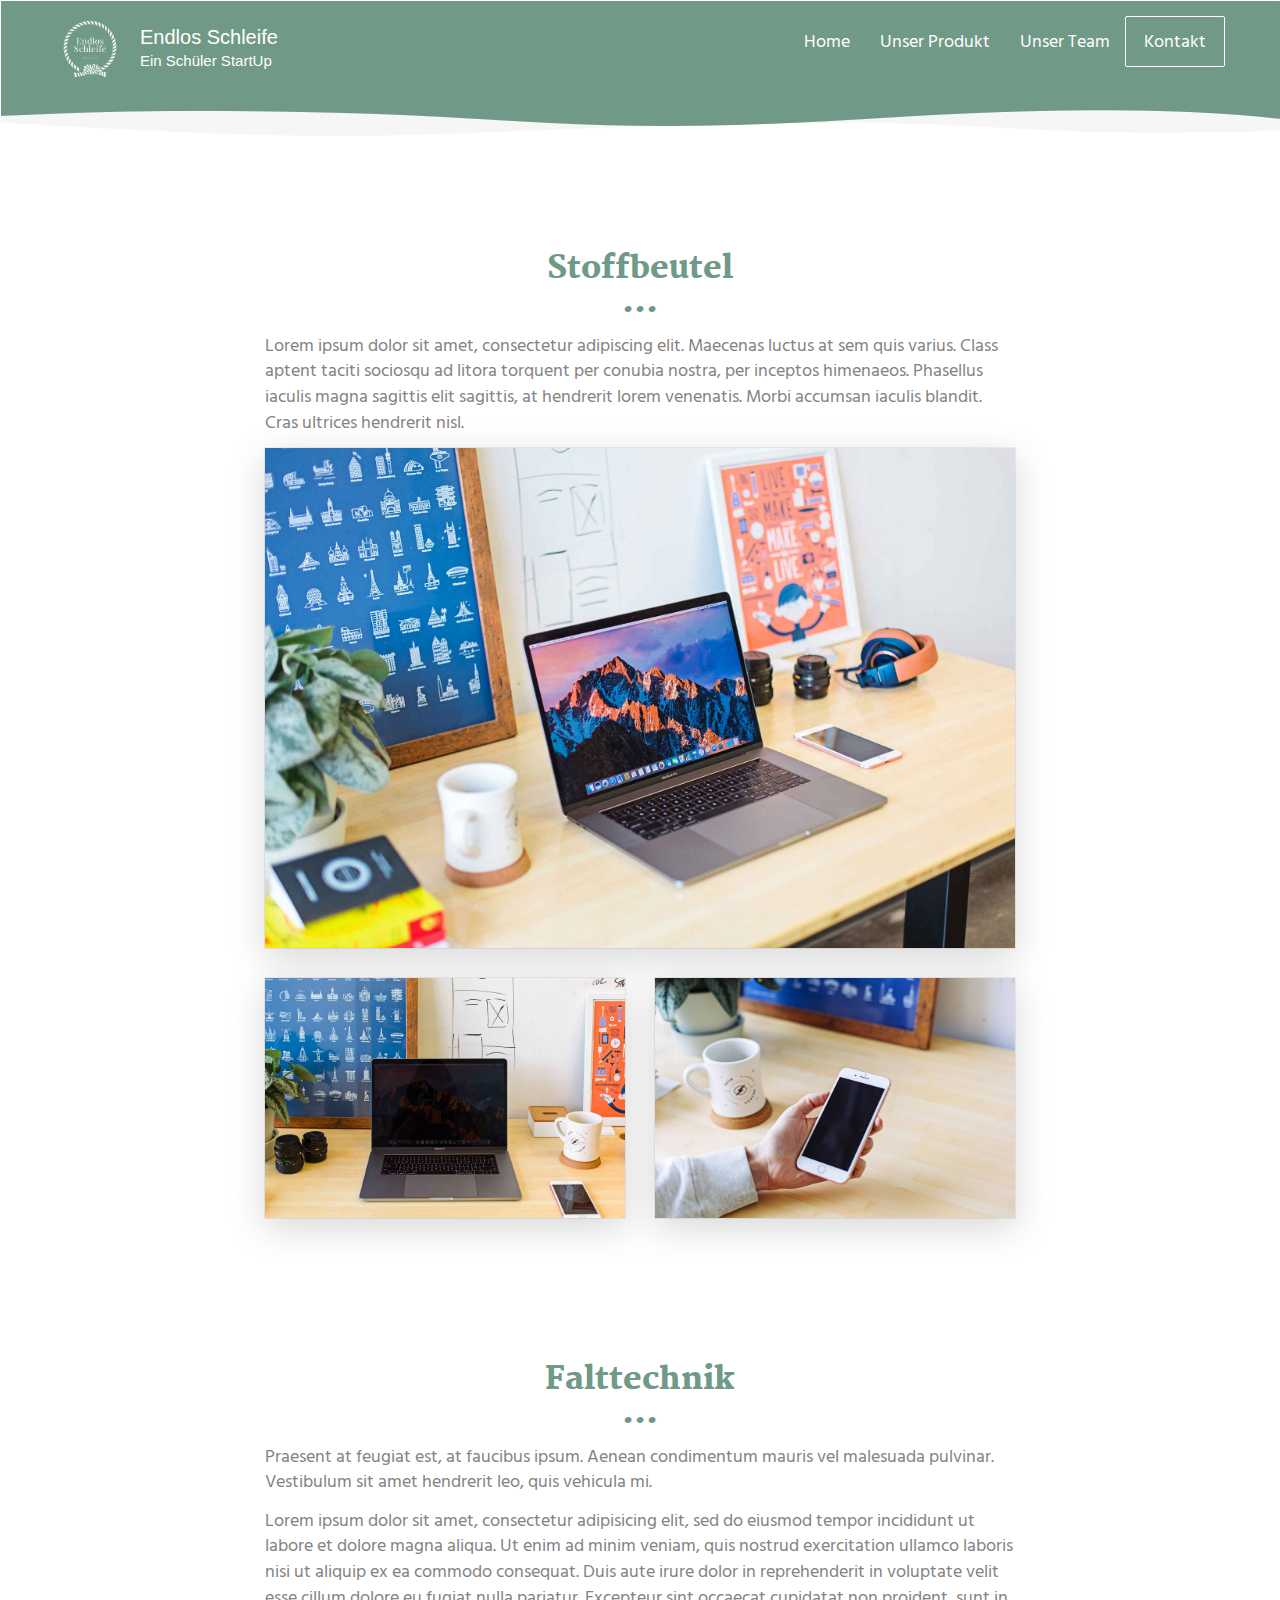
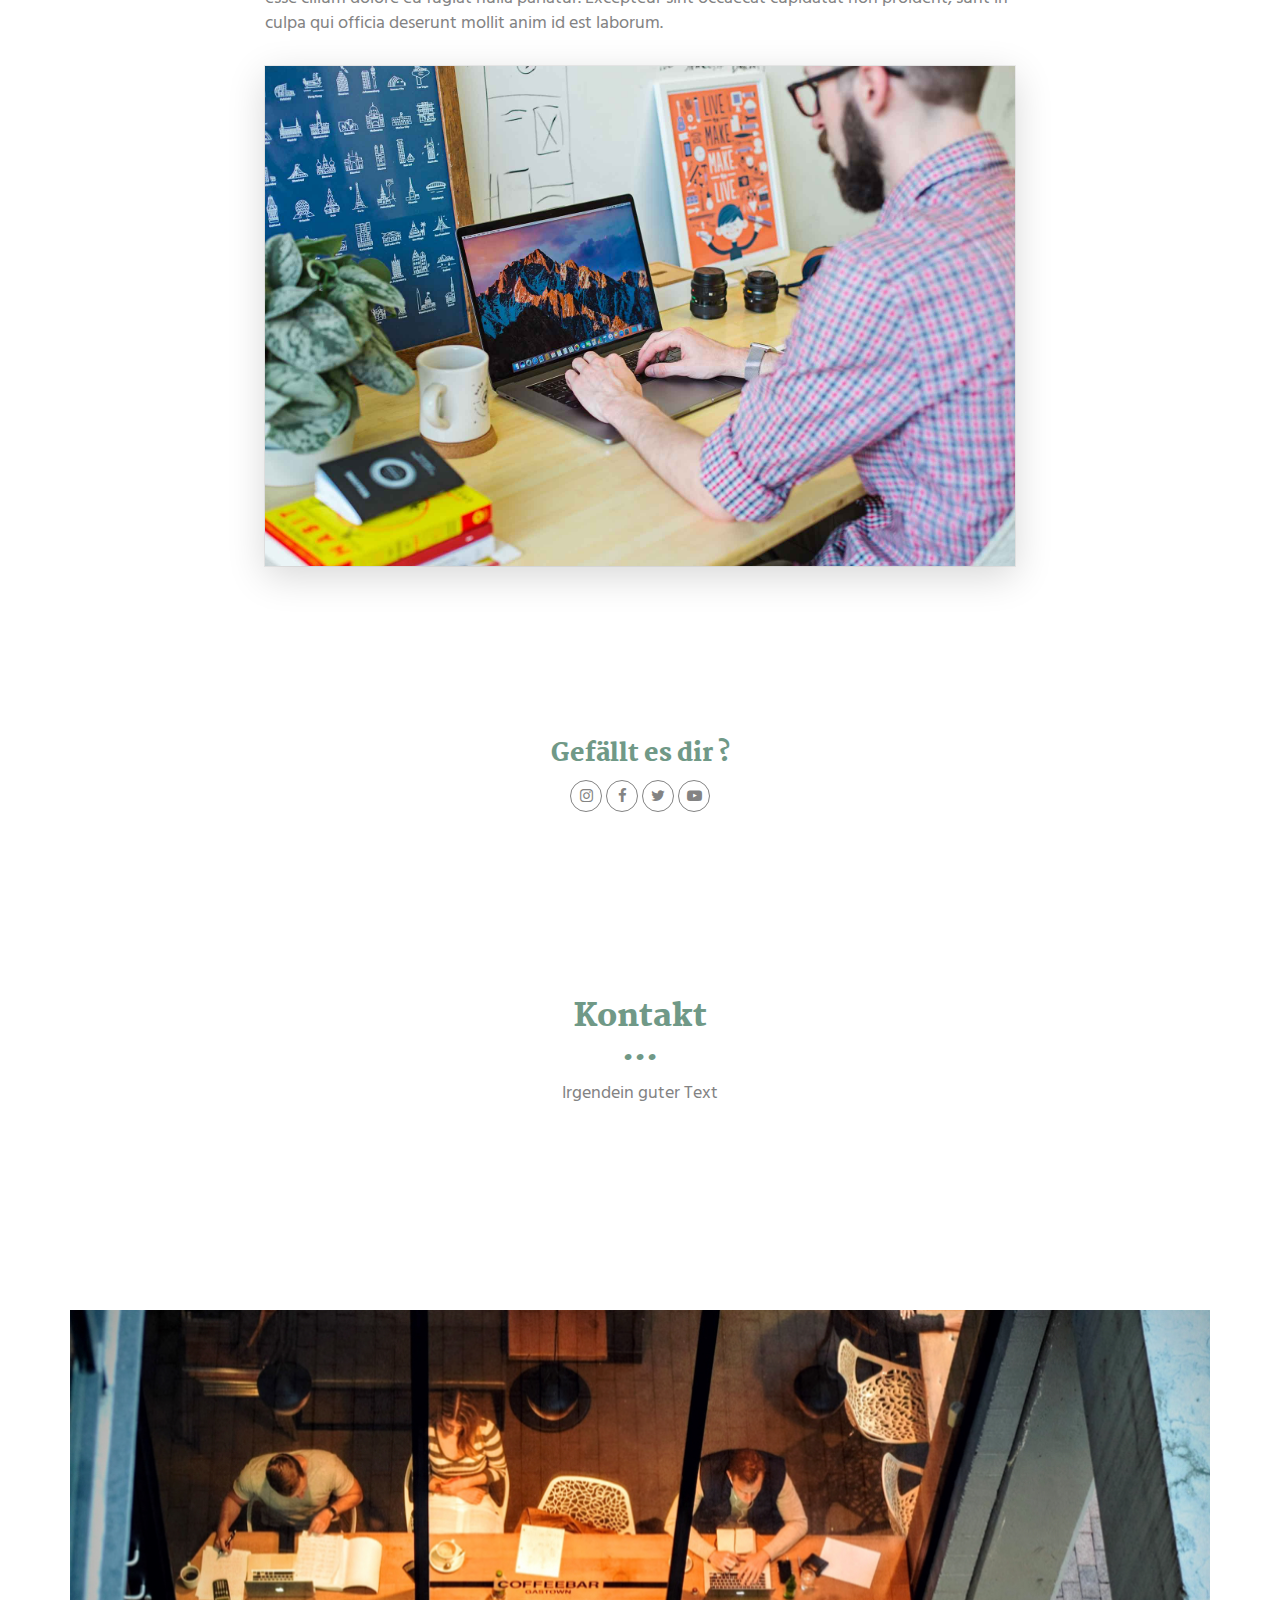
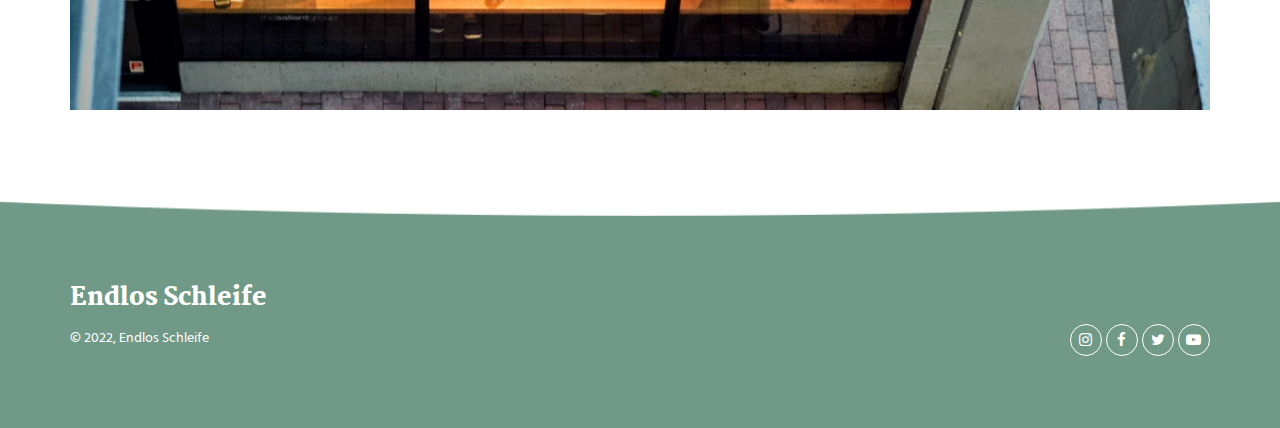
==== Produkt.html @ bb1b50ef "Add files via upload" ====
<!DOCTYPE html>
<html lang="de-DE">

<head>
  <meta charset="UTF-8">
  <meta content="IE=edge" http-equiv="X-UA-Compatible">
  <meta content="width=device-width,initial-scale=1" name="viewport">
  <meta content="description" name="description">
  <meta name="google" content="notranslate" />
  <meta content="Mashup templates have been developped by Orson.io team" name="author">

  <!-- Disable tap highlight on IE -->
  <meta name="msapplication-tap-highlight" content="no">
  
  
  <link rel="apple-touch-icon" sizes="180x180" href="./assets/apple-icon-180x180.png">
  <link href="./assets/favicon.ico" rel="icon">

  <title>Title page</title>
  <link href="./main.550dcf66.css" rel="stylesheet">
  <link href="style.css" rel="stylesheet">
</head>

<body> <!-- Add your content of header -->
  <header>
    <nav class="navbar navbar-default active">
      <div class="container">
        <div class="navbar-header">
          <button type="button" class="navbar-toggle collapsed" data-toggle="collapse" data-target="#navbar-collapse" aria-expanded="false">
            <span class="sr-only">Toggle navigation</span>
            <span class="icon-bar"></span>
            <span class="icon-bar"></span>
            <span class="icon-bar"></span>
          </button>
          <a href="index.html">
            <img src="assets/images/Endlos.png" class="navbar-brand  col-12" alt="Endlos Schleife Logo">
            <h1 class="linkbk">Endlos Schleife </h1>
              <h2 class="smaller">Ein Schüler StartUp</h2>
            
          </a>
        </div>
  
        <div class="collapse navbar-collapse" id="navbar-collapse">
          <ul class="nav navbar-nav navbar-right">
            <li class="underline"><a href="./index.html" title="">Home</a></li>
            <li class="underline more"><a href="./Produkt.html" title="">Unser Produkt</a></li>
            <li class="underline diff"><a href="./index.html" title="">Unser Team</a></li>
            <li>
              <p>
                <a href="#section2" class="btn btn-default navbar-btn" title="">Kontakt</a>
              </p>
            </li>
          </ul>
        </div> 
      </div>
    </nav>
  </header>

<div class="section-container">
    <div class="container">
      <div class="row">
        <div class="col-xs-12 col-md-8 col-md-offset-2">
          <h2 class="text-center">Stoffbeutel</h2>
          <p>Lorem ipsum dolor sit amet, consectetur adipiscing elit. Maecenas luctus at sem quis varius. 
          Class aptent taciti sociosqu ad litora torquent per conubia nostra, per inceptos himenaeos. Phasellus iaculis magna sagittis elit sagittis, at hendrerit lorem venenatis. Morbi accumsan iaculis blandit. Cras ultrices hendrerit nisl.</p>
          
          <div class="section-container-spacer">
            <img src="./assets/images/img-06.jpg" alt="" class="img-responsive reveal-content" data-action="zoom">
          </div>

          <div class="row">
            <div class="col-xs-6">
              <img src="./assets/images/img-04.jpg" alt="" class="img-responsive reveal-content" data-action="zoom">
            </div>
            <div class="col-xs-6">
              <img src="./assets/images/img-07.jpg" alt="" class="img-responsive reveal-content" data-action="zoom">
            </div>
          </div>
       </div>
      </div>
    </div>
  </div>

  <div class="section-container">
    <div class="container">
      <div class="row section-container-spacer">
        <div class="col-xs-12 col-md-8 col-md-offset-2">
          <h2 class="text-center">Falttechnik</h2>
          <div class="section-container-spacer">
            <p>Praesent at feugiat est, at faucibus ipsum. Aenean condimentum mauris vel malesuada pulvinar. Vestibulum sit amet hendrerit leo, quis vehicula mi.</p>
            <p>Lorem ipsum dolor sit amet, consectetur adipisicing elit, sed do eiusmod
            tempor incididunt ut labore et dolore magna aliqua. Ut enim ad minim veniam,
            quis nostrud exercitation ullamco laboris nisi ut aliquip ex ea commodo
            consequat. Duis aute irure dolor in reprehenderit in voluptate velit esse
            cillum dolore eu fugiat nulla pariatur. Excepteur sint occaecat cupidatat non
            proident, sunt in culpa qui officia deserunt mollit anim id est laborum.</p>
          </div>  
          <img src="./assets/images/img-05.jpg" alt="" class="img-responsive reveal-content" data-action="zoom">
        </div>  
      </div>
    </div>
  </div>

  <div class="section-container">
    <div class="container text-center">
      <div class="row section-container-spacer">
        <div class="col-xs-12 col-md-12">
          
          <h3>Gefällt es dir ?</h3>
          <p>
            <a href="https://www.instagram.com/endlosschleife_official/" class="social-round-icon fa-icon" target="_blank">
              <i class="fa fa-instagram"></i>
          </a>
            <a href="https://facebook.com/" class="social-round-icon fa-icon" title="" target="_blank">
              <i class="fa fa-facebook" aria-hidden="true"></i>
            </a>
            <a href="https://twitter.com/" class="social-round-icon fa-icon" title="" target="_blank">
              <i class="fa fa-twitter" aria-hidden="true"></i>
            </a>
            <a href="https://www.youtube.com/@endlosschleife_official" class="social-round-icon fa-icon" title="" target="_blank">
              <i class="fa fa-youtube-play" aria-hidden="true"></i>
            </a>
          </p>
        </div>  
      </div>
    
    </div>
  </div>

  <div  id="section2" class="section-container contact-container">
    <div class="container">
      <div class="row">
        <div class="col-xs-12 col-md-12">
          <div class="section-container-spacer">
            <h2 class="text-center">Kontakt</h2>
            <p class="text-center">Irgendein guter Text</p>
          </div>
          <div class="card-container">
            <div class="card card-shadow col-xs-10 col-xs-offset-1 col-md-8 col-md-offset-2 reveal">
              <form action="https://formsubmit.co/191a49b3241343eeffef9301d81e0cee" method="POST" class="reveal-content">
                <!-- Honeypot -->
                <input type="text" name="_honey" style="display: none;">
                <!-- Disable Captcha -->
                <input type="hidden" name="_captcha" value="false">
                <input type="hidden" name="_next" value="https://flippsa.github.io/Endlos-Schleife/erfolg">
                <div class="row">
                  <div class="col-md-7">
                    <div class="form-group">
                      <input type="email" class="form-control" name="email" id="email" placeholder="Email" required>
                    </div>
                    <div class="form-group">
                      <input type="text" class="form-control" name="Betreff" id="subject" placeholder="Betreff" required>
                    </div>
                    <div class="form-group">
                      <textarea class="form-control" name="Nachricht" rows="3" placeholder="Nachricht hier eingeben" required></textarea>
                    </div>
                    <button type="submit" class="btn btn-primary">Senden</button>
                  </div>
                  <div class="col-md-5">
                    <ul class="list-unstyled address-container">
                      <li>
                        <span class="fa-icon">
                          <i class="fa fa-phone" aria-hidden="true"></i>
                        </span>
                        + Telefonnummer
                      </li>
                      <li>
                        <span class="fa-icon">
                          <i class="fa fa fa-map-o" aria-hidden="true"></i>
                        </span>
                        Ritterstraße 12, 24768 Rendsburg
                      </li>
                    </ul>
                  </div>
                </div>
              </form>
            </div>
            <div class="card-image col-xs-12" style="background-image: url('/assets/images/img-01.jpg')">
            </div>
          </div>
        </div>  
      </div>
    </div>
  </div>

  <footer class="footer-container white-text-container">
    <div class="container">
      <div class="row">
  
       
        <div class="col-xs-12">
          <h3>Endlos Schleife</h3>
  
          <div class="row">
            <div class="col-xs-12 col-sm-7">
              <p><small> &copy 2022, Endlos Schleife </small>
              </p>
            </div>
            <div class="col-xs-12 col-sm-5">
              <p class="text-right">
                <a href="https://www.instagram.com/endlosschleife_official/" class="social-round-icon white-round-icon fa-icon" target="_blank">
                    <i class="fa fa-instagram"></i>
                </a>
                <a href="https://www.facebook.com/people/Endlosschleife-Hela/100087399893054/" class="social-round-icon white-round-icon fa-icon"  target="_blank" title="">
                  <i class="fa fa-facebook" aria-hidden="true"></i>
                </a>
                <a href="https://twitter.com/" class="social-round-icon white-round-icon fa-icon" target="_blank" title="">
                  <i class="fa fa-twitter" aria-hidden="true"></i>
                </a>
                <a href="https://www.youtube.com/@endlosschleife_official" class="social-round-icon white-round-icon fa-icon" target="_blank" title="">
                  <i class="fa fa-youtube-play" aria-hidden="true"></i>
                </a>
              </p>
            </div>
          </div>
          
          
        </div>
      </div>
    </div>
  </footer>
  
  <script>
    document.addEventListener("DOMContentLoaded", function (event) {
      navActivePage();
      scrollRevelation('.reveal');
    });
  </script>
  

  
  <script>
    (function (i, s, o, g, r, a, m) {
      i['GoogleAnalyticsObject'] = r; i[r] = i[r] || function () {
        (i[r].q = i[r].q || []).push(arguments)
      }, i[r].l = 1 * new Date(); a = s.createElement(o),
        m = s.getElementsByTagName(o)[0]; a.async = 1; a.src = g; m.parentNode.insertBefore(a, m)
    })(window, document, 'script', '//www.google-analytics.com/analytics.js', 'ga');
    ga('create', 'UA-XXXXX-X', 'auto');
    ga('send', 'pageview');
  </script>
  
  <script type="text/javascript" src="./main.0cf8b554.js"></script></body>
  
  </html>
---- main.550dcf66.css ----
@import url(https://fonts.googleapis.com/css?family=Hind+Siliguri:300,600|Martel:400,900);@import url(https://maxcdn.bootstrapcdn.com/font-awesome/4.7.0/css/font-awesome.min.css);/*!
 * Bootstrap v3.3.7 (http://getbootstrap.com)
 * Copyright 2011-2016 Twitter, Inc.
 * Licensed under MIT (https://github.com/twbs/bootstrap/blob/master/LICENSE)
 */
/*! normalize.css v3.0.3 | MIT License | github.com/necolas/normalize.css */html{font-family:sans-serif;-ms-text-size-adjust:100%;-webkit-text-size-adjust:100%}body{margin:0}article,aside,details,figcaption,figure,footer,header,hgroup,main,menu,nav,section,summary{display:block}audio,canvas,progress,video{display:inline-block;vertical-align:baseline}audio:not([controls]){display:none;height:0}[hidden],template{display:none}a{background-color:transparent}a:active,a:hover{outline:0}abbr[title]{border-bottom:1px dotted}b,strong{font-weight:700}dfn{font-style:italic}h1{font-size:2em;margin:.67em 0}mark{background:#ff0;color:#000}small{font-size:80%}sub,sup{font-size:75%;line-height:0;position:relative;vertical-align:baseline}sup{top:-.5em}sub{bottom:-.25em}img{border:0}svg:not(:root){overflow:hidden}figure{margin:1em 40px}hr{box-sizing:content-box;height:0}pre{overflow:auto}code,kbd,pre,samp{font-family:monospace,monospace;font-size:1em}button,input,optgroup,select,textarea{color:inherit;font:inherit;margin:0}button{overflow:visible}button,select{text-transform:none}button,html input[type=button],input[type=reset],input[type=submit]{-webkit-appearance:button;cursor:pointer}button[disabled],html input[disabled]{cursor:default}button::-moz-focus-inner,input::-moz-focus-inner{border:0;padding:0}input{line-height:normal}input[type=checkbox],input[type=radio]{box-sizing:border-box;padding:0}input[type=number]::-webkit-inner-spin-button,input[type=number]::-webkit-outer-spin-button{height:auto}input[type=search]{-webkit-appearance:textfield;box-sizing:content-box}input[type=search]::-webkit-search-cancel-button,input[type=search]::-webkit-search-decoration{-webkit-appearance:none}fieldset{border:1px solid silver;margin:0 2px;padding:.35em .625em .75em}textarea{overflow:auto}optgroup{font-weight:700}table{border-collapse:collapse;border-spacing:0}td,th{padding:0}

/*! Source: https://github.com/h5bp/html5-boilerplate/blob/master/src/css/main.css */@media print{*,:after,:before{background:transparent!important;color:#000!important;box-shadow:none!important;text-shadow:none!important}a,a:visited{text-decoration:underline}a[href]:after{content:" (" attr(href) ")"}abbr[title]:after{content:" (" attr(title) ")"}a[href^="#"]:after,a[href^="javascript:"]:after{content:""}blockquote,pre{border:1px solid #999;page-break-inside:avoid}thead{display:table-header-group}img,tr{page-break-inside:avoid}img{max-width:100%!important}h2,h3,p{orphans:3;widows:3}h2,h3{page-break-after:avoid}.navbar{display:none}.btn>.caret,.dropup>.btn>.caret{border-top-color:#000!important}.label{border:1px solid #000}.table{border-collapse:collapse!important}.table td,.table th{background-color:#fff!important}.table-bordered td,.table-bordered th{border:1px solid #ddd!important}}*,:after,:before{-webkit-box-sizing:border-box;-moz-box-sizing:border-box;box-sizing:border-box}html{font-size:10px;-webkit-tap-highlight-color:transparent}body{font-family:Hind Siliguri,Helvetica,Arial,sans-serif;font-size:18px;line-height:1.42857;color:#838383;background-color:#fff}button,input,select,textarea{font-family:inherit;font-size:inherit;line-height:inherit}a{color:#1763e9;text-decoration:none}a:focus,a:hover{color:#1045a4;text-decoration:underline}a:focus{outline:5px auto -webkit-focus-ring-color;outline-offset:-2px}figure{margin:0}img{vertical-align:middle}.img-responsive{display:block;max-width:100%;height:auto}.img-rounded{border-radius:4px}.img-thumbnail{padding:4px;line-height:1.42857;background-color:#fff;border:1px solid #ddd;border-radius:2px;-webkit-transition:all .2s ease-in-out;-o-transition:all .2s ease-in-out;transition:all .2s ease-in-out;display:inline-block;max-width:100%;height:auto}.img-circle{border-radius:50%}hr{margin-top:25px;margin-bottom:25px;border:0;border-top:1px solid #eee}.sr-only{position:absolute;width:1px;height:1px;margin:-1px;padding:0;overflow:hidden;clip:rect(0,0,0,0);border:0}.sr-only-focusable:active,.sr-only-focusable:focus{position:static;width:auto;height:auto;margin:0;overflow:visible;clip:auto}[role=button]{cursor:pointer}.h1,.h2,.h3,.h4,.h5,.h6,h1,h2,h3,h4,h5,h6{font-family:Martel,Times New Roman,Times,serif;font-weight:900;line-height:1.1;color:#1763e9}.h1 .small,.h1 small,.h2 .small,.h2 small,.h3 .small,.h3 small,.h4 .small,.h4 small,.h5 .small,.h5 small,.h6 .small,.h6 small,h1 .small,h1 small,h2 .small,h2 small,h3 .small,h3 small,h4 .small,h4 small,h5 .small,h5 small,h6 .small,h6 small{font-weight:400;line-height:1;color:#777}.h1,.h2,.h3,h1,h2,h3{margin-top:25px;margin-bottom:12.5px}.h1 .small,.h1 small,.h2 .small,.h2 small,.h3 .small,.h3 small,h1 .small,h1 small,h2 .small,h2 small,h3 .small,h3 small{font-size:65%}.h4,.h5,.h6,h4,h5,h6{margin-top:12.5px;margin-bottom:12.5px}.h4 .small,.h4 small,.h5 .small,.h5 small,.h6 .small,.h6 small,h4 .small,h4 small,h5 .small,h5 small,h6 .small,h6 small{font-size:75%}.h1,h1{font-size:59px}.h2,h2{font-size:31px}.h3,h3{font-size:24px}.h4,.h5,h4,h5{font-size:18px}.h6,h6{font-size:16px}p{margin:0 0 12.5px}.lead{margin-bottom:25px;font-size:20px;font-weight:300;line-height:1.4}@media (min-width:768px){.lead{font-size:27px}}.small,small{font-size:77%}.mark,mark{background-color:#fcf8e3;padding:.2em}.text-left{text-align:left}.text-right{text-align:right}.text-center{text-align:center}.text-justify{text-align:justify}.text-nowrap{white-space:nowrap}.text-lowercase{text-transform:lowercase}.initialism,.text-uppercase{text-transform:uppercase}.text-capitalize{text-transform:capitalize}.text-muted{color:#777}.text-primary{color:#1763e9}a.text-primary:focus,a.text-primary:hover{color:#124fbb}.text-success{color:#fff}a.text-success:focus,a.text-success:hover{color:#e6e6e6}.text-info{color:#31708f}a.text-info:focus,a.text-info:hover{color:#245269}.text-warning{color:#8a6d3b}a.text-warning:focus,a.text-warning:hover{color:#66512c}.text-danger{color:#fff}a.text-danger:focus,a.text-danger:hover{color:#e6e6e6}.bg-primary{color:#fff;background-color:#1763e9}a.bg-primary:focus,a.bg-primary:hover{background-color:#124fbb}.bg-success{background-color:#08005f}a.bg-success:focus,a.bg-success:hover{background-color:#04002c}.bg-info{background-color:#d9edf7}a.bg-info:focus,a.bg-info:hover{background-color:#afd9ee}.bg-warning{background-color:#fcf8e3}a.bg-warning:focus,a.bg-warning:hover{background-color:#f7ecb5}.bg-danger{background-color:#ca044b}a.bg-danger:focus,a.bg-danger:hover{background-color:#980338}.page-header{padding-bottom:11.5px;margin:50px 0 25px;border-bottom:1px solid #eee}ol,ul{margin-top:0;margin-bottom:12.5px}ol ol,ol ul,ul ol,ul ul{margin-bottom:0}.list-inline,.list-unstyled{padding-left:0;list-style:none}.list-inline{margin-left:-5px}.list-inline>li{display:inline-block;padding-left:5px;padding-right:5px}dl{margin-top:0;margin-bottom:25px}dd,dt{line-height:1.42857}dt{font-weight:700}dd{margin-left:0}.dl-horizontal dd:after,.dl-horizontal dd:before{content:" ";display:table}.dl-horizontal dd:after{clear:both}@media (min-width:768px){.dl-horizontal dt{float:left;width:160px;clear:left;text-align:right;overflow:hidden;text-overflow:ellipsis;white-space:nowrap}.dl-horizontal dd{margin-left:180px}}abbr[data-original-title],abbr[title]{cursor:help;border-bottom:1px dotted #777}.initialism{font-size:90%}blockquote{padding:12.5px 25px;margin:0 0 25px;font-size:22.5px;border-left:5px solid #eee}blockquote ol:last-child,blockquote p:last-child,blockquote ul:last-child{margin-bottom:0}blockquote .small,blockquote footer,blockquote small{display:block;font-size:80%;line-height:1.42857;color:#777}blockquote .small:before,blockquote footer:before,blockquote small:before{content:"\2014   \A0"}.blockquote-reverse,blockquote.pull-right{padding-right:15px;padding-left:0;border-right:5px solid #eee;border-left:0;text-align:right}.blockquote-reverse .small:before,.blockquote-reverse footer:before,.blockquote-reverse small:before,blockquote.pull-right .small:before,blockquote.pull-right footer:before,blockquote.pull-right small:before{content:""}.blockquote-reverse .small:after,.blockquote-reverse footer:after,.blockquote-reverse small:after,blockquote.pull-right .small:after,blockquote.pull-right footer:after,blockquote.pull-right small:after{content:"\A0   \2014"}address{margin-bottom:25px;font-style:normal;line-height:1.42857}code,kbd,pre,samp{font-family:Menlo,Monaco,Consolas,Courier New,monospace}code{color:#c7254e;background-color:#f9f2f4}code,kbd{padding:2px 4px;font-size:90%;border-radius:2px}kbd{color:#fff;background-color:#333;box-shadow:inset 0 -1px 0 rgba(0,0,0,.25)}kbd kbd{padding:0;font-size:100%;font-weight:700;box-shadow:none}pre{display:block;padding:12px;margin:0 0 12.5px;font-size:17px;line-height:1.42857;word-break:break-all;word-wrap:break-word;color:#333;background-color:#f5f5f5;border:1px solid #ccc;border-radius:2px}pre code{padding:0;font-size:inherit;color:inherit;white-space:pre-wrap;background-color:transparent;border-radius:0}.pre-scrollable{max-height:340px;overflow-y:scroll}.container{margin-right:auto;margin-left:auto;padding-left:15px;padding-right:15px}.container:after,.container:before{content:" ";display:table}.container:after{clear:both}@media (min-width:768px){.container{width:750px}}@media (min-width:992px){.container{width:970px}}@media (min-width:1200px){.container{width:1170px}}.container-fluid{margin-right:auto;margin-left:auto;padding-left:15px;padding-right:15px}.container-fluid:after,.container-fluid:before{content:" ";display:table}.container-fluid:after{clear:both}.row{margin-left:-15px;margin-right:-15px}.row:after,.row:before{content:" ";display:table}.row:after{clear:both}.col-lg-1,.col-lg-2,.col-lg-3,.col-lg-4,.col-lg-5,.col-lg-6,.col-lg-7,.col-lg-8,.col-lg-9,.col-lg-10,.col-lg-11,.col-lg-12,.col-md-1,.col-md-2,.col-md-3,.col-md-4,.col-md-5,.col-md-6,.col-md-7,.col-md-8,.col-md-9,.col-md-10,.col-md-11,.col-md-12,.col-sm-1,.col-sm-2,.col-sm-3,.col-sm-4,.col-sm-5,.col-sm-6,.col-sm-7,.col-sm-8,.col-sm-9,.col-sm-10,.col-sm-11,.col-sm-12,.col-xs-1,.col-xs-2,.col-xs-3,.col-xs-4,.col-xs-5,.col-xs-6,.col-xs-7,.col-xs-8,.col-xs-9,.col-xs-10,.col-xs-11,.col-xs-12{position:relative;min-height:1px;padding-left:15px;padding-right:15px}.col-xs-1,.col-xs-2,.col-xs-3,.col-xs-4,.col-xs-5,.col-xs-6,.col-xs-7,.col-xs-8,.col-xs-9,.col-xs-10,.col-xs-11,.col-xs-12{float:left}.col-xs-1{width:8.33333%}.col-xs-2{width:16.66667%}.col-xs-3{width:25%}.col-xs-4{width:33.33333%}.col-xs-5{width:41.66667%}.col-xs-6{width:50%}.col-xs-7{width:58.33333%}.col-xs-8{width:66.66667%}.col-xs-9{width:75%}.col-xs-10{width:83.33333%}.col-xs-11{width:91.66667%}.col-xs-12{width:100%}.col-xs-pull-0{right:auto}.col-xs-pull-1{right:8.33333%}.col-xs-pull-2{right:16.66667%}.col-xs-pull-3{right:25%}.col-xs-pull-4{right:33.33333%}.col-xs-pull-5{right:41.66667%}.col-xs-pull-6{right:50%}.col-xs-pull-7{right:58.33333%}.col-xs-pull-8{right:66.66667%}.col-xs-pull-9{right:75%}.col-xs-pull-10{right:83.33333%}.col-xs-pull-11{right:91.66667%}.col-xs-pull-12{right:100%}.col-xs-push-0{left:auto}.col-xs-push-1{left:8.33333%}.col-xs-push-2{left:16.66667%}.col-xs-push-3{left:25%}.col-xs-push-4{left:33.33333%}.col-xs-push-5{left:41.66667%}.col-xs-push-6{left:50%}.col-xs-push-7{left:58.33333%}.col-xs-push-8{left:66.66667%}.col-xs-push-9{left:75%}.col-xs-push-10{left:83.33333%}.col-xs-push-11{left:91.66667%}.col-xs-push-12{left:100%}.col-xs-offset-0{margin-left:0}.col-xs-offset-1{margin-left:8.33333%}.col-xs-offset-2{margin-left:16.66667%}.col-xs-offset-3{margin-left:25%}.col-xs-offset-4{margin-left:33.33333%}.col-xs-offset-5{margin-left:41.66667%}.col-xs-offset-6{margin-left:50%}.col-xs-offset-7{margin-left:58.33333%}.col-xs-offset-8{margin-left:66.66667%}.col-xs-offset-9{margin-left:75%}.col-xs-offset-10{margin-left:83.33333%}.col-xs-offset-11{margin-left:91.66667%}.col-xs-offset-12{margin-left:100%}@media (min-width:768px){.col-sm-1,.col-sm-2,.col-sm-3,.col-sm-4,.col-sm-5,.col-sm-6,.col-sm-7,.col-sm-8,.col-sm-9,.col-sm-10,.col-sm-11,.col-sm-12{float:left}.col-sm-1{width:8.33333%}.col-sm-2{width:16.66667%}.col-sm-3{width:25%}.col-sm-4{width:33.33333%}.col-sm-5{width:41.66667%}.col-sm-6{width:50%}.col-sm-7{width:58.33333%}.col-sm-8{width:66.66667%}.col-sm-9{width:75%}.col-sm-10{width:83.33333%}.col-sm-11{width:91.66667%}.col-sm-12{width:100%}.col-sm-pull-0{right:auto}.col-sm-pull-1{right:8.33333%}.col-sm-pull-2{right:16.66667%}.col-sm-pull-3{right:25%}.col-sm-pull-4{right:33.33333%}.col-sm-pull-5{right:41.66667%}.col-sm-pull-6{right:50%}.col-sm-pull-7{right:58.33333%}.col-sm-pull-8{right:66.66667%}.col-sm-pull-9{right:75%}.col-sm-pull-10{right:83.33333%}.col-sm-pull-11{right:91.66667%}.col-sm-pull-12{right:100%}.col-sm-push-0{left:auto}.col-sm-push-1{left:8.33333%}.col-sm-push-2{left:16.66667%}.col-sm-push-3{left:25%}.col-sm-push-4{left:33.33333%}.col-sm-push-5{left:41.66667%}.col-sm-push-6{left:50%}.col-sm-push-7{left:58.33333%}.col-sm-push-8{left:66.66667%}.col-sm-push-9{left:75%}.col-sm-push-10{left:83.33333%}.col-sm-push-11{left:91.66667%}.col-sm-push-12{left:100%}.col-sm-offset-0{margin-left:0}.col-sm-offset-1{margin-left:8.33333%}.col-sm-offset-2{margin-left:16.66667%}.col-sm-offset-3{margin-left:25%}.col-sm-offset-4{margin-left:33.33333%}.col-sm-offset-5{margin-left:41.66667%}.col-sm-offset-6{margin-left:50%}.col-sm-offset-7{margin-left:58.33333%}.col-sm-offset-8{margin-left:66.66667%}.col-sm-offset-9{margin-left:75%}.col-sm-offset-10{margin-left:83.33333%}.col-sm-offset-11{margin-left:91.66667%}.col-sm-offset-12{margin-left:100%}}@media (min-width:992px){.col-md-1,.col-md-2,.col-md-3,.col-md-4,.col-md-5,.col-md-6,.col-md-7,.col-md-8,.col-md-9,.col-md-10,.col-md-11,.col-md-12{float:left}.col-md-1{width:8.33333%}.col-md-2{width:16.66667%}.col-md-3{width:25%}.col-md-4{width:33.33333%}.col-md-5{width:41.66667%}.col-md-6{width:50%}.col-md-7{width:58.33333%}.col-md-8{width:66.66667%}.col-md-9{width:75%}.col-md-10{width:83.33333%}.col-md-11{width:91.66667%}.col-md-12{width:100%}.col-md-pull-0{right:auto}.col-md-pull-1{right:8.33333%}.col-md-pull-2{right:16.66667%}.col-md-pull-3{right:25%}.col-md-pull-4{right:33.33333%}.col-md-pull-5{right:41.66667%}.col-md-pull-6{right:50%}.col-md-pull-7{right:58.33333%}.col-md-pull-8{right:66.66667%}.col-md-pull-9{right:75%}.col-md-pull-10{right:83.33333%}.col-md-pull-11{right:91.66667%}.col-md-pull-12{right:100%}.col-md-push-0{left:auto}.col-md-push-1{left:8.33333%}.col-md-push-2{left:16.66667%}.col-md-push-3{left:25%}.col-md-push-4{left:33.33333%}.col-md-push-5{left:41.66667%}.col-md-push-6{left:50%}.col-md-push-7{left:58.33333%}.col-md-push-8{left:66.66667%}.col-md-push-9{left:75%}.col-md-push-10{left:83.33333%}.col-md-push-11{left:91.66667%}.col-md-push-12{left:100%}.col-md-offset-0{margin-left:0}.col-md-offset-1{margin-left:8.33333%}.col-md-offset-2{margin-left:16.66667%}.col-md-offset-3{margin-left:25%}.col-md-offset-4{margin-left:33.33333%}.col-md-offset-5{margin-left:41.66667%}.col-md-offset-6{margin-left:50%}.col-md-offset-7{margin-left:58.33333%}.col-md-offset-8{margin-left:66.66667%}.col-md-offset-9{margin-left:75%}.col-md-offset-10{margin-left:83.33333%}.col-md-offset-11{margin-left:91.66667%}.col-md-offset-12{margin-left:100%}}@media (min-width:1200px){.col-lg-1,.col-lg-2,.col-lg-3,.col-lg-4,.col-lg-5,.col-lg-6,.col-lg-7,.col-lg-8,.col-lg-9,.col-lg-10,.col-lg-11,.col-lg-12{float:left}.col-lg-1{width:8.33333%}.col-lg-2{width:16.66667%}.col-lg-3{width:25%}.col-lg-4{width:33.33333%}.col-lg-5{width:41.66667%}.col-lg-6{width:50%}.col-lg-7{width:58.33333%}.col-lg-8{width:66.66667%}.col-lg-9{width:75%}.col-lg-10{width:83.33333%}.col-lg-11{width:91.66667%}.col-lg-12{width:100%}.col-lg-pull-0{right:auto}.col-lg-pull-1{right:8.33333%}.col-lg-pull-2{right:16.66667%}.col-lg-pull-3{right:25%}.col-lg-pull-4{right:33.33333%}.col-lg-pull-5{right:41.66667%}.col-lg-pull-6{right:50%}.col-lg-pull-7{right:58.33333%}.col-lg-pull-8{right:66.66667%}.col-lg-pull-9{right:75%}.col-lg-pull-10{right:83.33333%}.col-lg-pull-11{right:91.66667%}.col-lg-pull-12{right:100%}.col-lg-push-0{left:auto}.col-lg-push-1{left:8.33333%}.col-lg-push-2{left:16.66667%}.col-lg-push-3{left:25%}.col-lg-push-4{left:33.33333%}.col-lg-push-5{left:41.66667%}.col-lg-push-6{left:50%}.col-lg-push-7{left:58.33333%}.col-lg-push-8{left:66.66667%}.col-lg-push-9{left:75%}.col-lg-push-10{left:83.33333%}.col-lg-push-11{left:91.66667%}.col-lg-push-12{left:100%}.col-lg-offset-0{margin-left:0}.col-lg-offset-1{margin-left:8.33333%}.col-lg-offset-2{margin-left:16.66667%}.col-lg-offset-3{margin-left:25%}.col-lg-offset-4{margin-left:33.33333%}.col-lg-offset-5{margin-left:41.66667%}.col-lg-offset-6{margin-left:50%}.col-lg-offset-7{margin-left:58.33333%}.col-lg-offset-8{margin-left:66.66667%}.col-lg-offset-9{margin-left:75%}.col-lg-offset-10{margin-left:83.33333%}.col-lg-offset-11{margin-left:91.66667%}.col-lg-offset-12{margin-left:100%}}table{background-color:transparent}caption{padding-top:8px;padding-bottom:8px;color:#777}caption,th{text-align:left}.table{width:100%;max-width:100%;margin-bottom:25px}.table>tbody>tr>td,.table>tbody>tr>th,.table>tfoot>tr>td,.table>tfoot>tr>th,.table>thead>tr>td,.table>thead>tr>th{padding:8px;line-height:1.42857;vertical-align:top;border-top:1px solid #ddd}.table>thead>tr>th{vertical-align:bottom;border-bottom:2px solid #ddd}.table>caption+thead>tr:first-child>td,.table>caption+thead>tr:first-child>th,.table>colgroup+thead>tr:first-child>td,.table>colgroup+thead>tr:first-child>th,.table>thead:first-child>tr:first-child>td,.table>thead:first-child>tr:first-child>th{border-top:0}.table>tbody+tbody{border-top:2px solid #ddd}.table .table{background-color:#fff}.table-condensed>tbody>tr>td,.table-condensed>tbody>tr>th,.table-condensed>tfoot>tr>td,.table-condensed>tfoot>tr>th,.table-condensed>thead>tr>td,.table-condensed>thead>tr>th{padding:5px}.table-bordered,.table-bordered>tbody>tr>td,.table-bordered>tbody>tr>th,.table-bordered>tfoot>tr>td,.table-bordered>tfoot>tr>th,.table-bordered>thead>tr>td,.table-bordered>thead>tr>th{border:1px solid #ddd}.table-bordered>thead>tr>td,.table-bordered>thead>tr>th{border-bottom-width:2px}.table-striped>tbody>tr:nth-of-type(odd){background-color:#f9f9f9}.table-hover>tbody>tr:hover{background-color:#f5f5f5}table col[class*=col-]{position:static;float:none;display:table-column}table td[class*=col-],table th[class*=col-]{position:static;float:none;display:table-cell}.table>tbody>tr.active>td,.table>tbody>tr.active>th,.table>tbody>tr>td.active,.table>tbody>tr>th.active,.table>tfoot>tr.active>td,.table>tfoot>tr.active>th,.table>tfoot>tr>td.active,.table>tfoot>tr>th.active,.table>thead>tr.active>td,.table>thead>tr.active>th,.table>thead>tr>td.active,.table>thead>tr>th.active{background-color:#f5f5f5}.table-hover>tbody>tr.active:hover>td,.table-hover>tbody>tr.active:hover>th,.table-hover>tbody>tr:hover>.active,.table-hover>tbody>tr>td.active:hover,.table-hover>tbody>tr>th.active:hover{background-color:#e8e8e8}.table>tbody>tr.success>td,.table>tbody>tr.success>th,.table>tbody>tr>td.success,.table>tbody>tr>th.success,.table>tfoot>tr.success>td,.table>tfoot>tr.success>th,.table>tfoot>tr>td.success,.table>tfoot>tr>th.success,.table>thead>tr.success>td,.table>thead>tr.success>th,.table>thead>tr>td.success,.table>thead>tr>th.success{background-color:#08005f}.table-hover>tbody>tr.success:hover>td,.table-hover>tbody>tr.success:hover>th,.table-hover>tbody>tr:hover>.success,.table-hover>tbody>tr>td.success:hover,.table-hover>tbody>tr>th.success:hover{background-color:#060046}.table>tbody>tr.info>td,.table>tbody>tr.info>th,.table>tbody>tr>td.info,.table>tbody>tr>th.info,.table>tfoot>tr.info>td,.table>tfoot>tr.info>th,.table>tfoot>tr>td.info,.table>tfoot>tr>th.info,.table>thead>tr.info>td,.table>thead>tr.info>th,.table>thead>tr>td.info,.table>thead>tr>th.info{background-color:#d9edf7}.table-hover>tbody>tr.info:hover>td,.table-hover>tbody>tr.info:hover>th,.table-hover>tbody>tr:hover>.info,.table-hover>tbody>tr>td.info:hover,.table-hover>tbody>tr>th.info:hover{background-color:#c4e3f3}.table>tbody>tr.warning>td,.table>tbody>tr.warning>th,.table>tbody>tr>td.warning,.table>tbody>tr>th.warning,.table>tfoot>tr.warning>td,.table>tfoot>tr.warning>th,.table>tfoot>tr>td.warning,.table>tfoot>tr>th.warning,.table>thead>tr.warning>td,.table>thead>tr.warning>th,.table>thead>tr>td.warning,.table>thead>tr>th.warning{background-color:#fcf8e3}.table-hover>tbody>tr.warning:hover>td,.table-hover>tbody>tr.warning:hover>th,.table-hover>tbody>tr:hover>.warning,.table-hover>tbody>tr>td.warning:hover,.table-hover>tbody>tr>th.warning:hover{background-color:#faf2cc}.table>tbody>tr.danger>td,.table>tbody>tr.danger>th,.table>tbody>tr>td.danger,.table>tbody>tr>th.danger,.table>tfoot>tr.danger>td,.table>tfoot>tr.danger>th,.table>tfoot>tr>td.danger,.table>tfoot>tr>th.danger,.table>thead>tr.danger>td,.table>thead>tr.danger>th,.table>thead>tr>td.danger,.table>thead>tr>th.danger{background-color:#ca044b}.table-hover>tbody>tr.danger:hover>td,.table-hover>tbody>tr.danger:hover>th,.table-hover>tbody>tr:hover>.danger,.table-hover>tbody>tr>td.danger:hover,.table-hover>tbody>tr>th.danger:hover{background-color:#b10442}.table-responsive{overflow-x:auto;min-height:.01%}@media screen and (max-width:767px){.table-responsive{width:100%;margin-bottom:18.75px;overflow-y:hidden;-ms-overflow-style:-ms-autohiding-scrollbar;border:1px solid #ddd}.table-responsive>.table{margin-bottom:0}.table-responsive>.table>tbody>tr>td,.table-responsive>.table>tbody>tr>th,.table-responsive>.table>tfoot>tr>td,.table-responsive>.table>tfoot>tr>th,.table-responsive>.table>thead>tr>td,.table-responsive>.table>thead>tr>th{white-space:nowrap}.table-responsive>.table-bordered{border:0}.table-responsive>.table-bordered>tbody>tr>td:first-child,.table-responsive>.table-bordered>tbody>tr>th:first-child,.table-responsive>.table-bordered>tfoot>tr>td:first-child,.table-responsive>.table-bordered>tfoot>tr>th:first-child,.table-responsive>.table-bordered>thead>tr>td:first-child,.table-responsive>.table-bordered>thead>tr>th:first-child{border-left:0}.table-responsive>.table-bordered>tbody>tr>td:last-child,.table-responsive>.table-bordered>tbody>tr>th:last-child,.table-responsive>.table-bordered>tfoot>tr>td:last-child,.table-responsive>.table-bordered>tfoot>tr>th:last-child,.table-responsive>.table-bordered>thead>tr>td:last-child,.table-responsive>.table-bordered>thead>tr>th:last-child{border-right:0}.table-responsive>.table-bordered>tbody>tr:last-child>td,.table-responsive>.table-bordered>tbody>tr:last-child>th,.table-responsive>.table-bordered>tfoot>tr:last-child>td,.table-responsive>.table-bordered>tfoot>tr:last-child>th{border-bottom:0}}fieldset{margin:0;min-width:0}fieldset,legend{padding:0;border:0}legend{display:block;width:100%;margin-bottom:25px;font-size:27px;line-height:inherit;color:#333;border-bottom:1px solid #e5e5e5}label{display:inline-block;max-width:100%;margin-bottom:5px;font-weight:700}input[type=search]{-webkit-box-sizing:border-box;-moz-box-sizing:border-box;box-sizing:border-box}input[type=checkbox],input[type=radio]{margin:4px 0 0;margin-top:1px\9;line-height:normal}input[type=file]{display:block}input[type=range]{display:block;width:100%}select[multiple],select[size]{height:auto}input[type=checkbox]:focus,input[type=file]:focus,input[type=radio]:focus{outline:5px auto -webkit-focus-ring-color;outline-offset:-2px}output{padding-top:13px}.form-control,output{display:block;font-size:18px;line-height:1.42857;color:#555}.form-control{width:100%;height:51px;padding:12px 18px;background-color:#fff;background-image:none;border:1px solid #ddd;border-radius:2px;-webkit-box-shadow:inset 0 1px 1px rgba(0,0,0,.075);box-shadow:inset 0 1px 1px rgba(0,0,0,.075);-webkit-transition:border-color .15s ease-in-out,box-shadow .15s ease-in-out;-o-transition:border-color ease-in-out .15s,box-shadow ease-in-out .15s;transition:border-color .15s ease-in-out,box-shadow .15s ease-in-out}.form-control:focus{border-color:#66afe9;-webkit-box-shadow:inset 0 1px 1px rgba(0,0,0,.075),0 0 8px rgba(102,175,233,.6);box-shadow:inset 0 1px 1px rgba(0,0,0,.075),0 0 8px rgba(102,175,233,.6)}.form-control::-moz-placeholder{color:#999;opacity:1}.form-control:-ms-input-placeholder{color:#999}.form-control::-webkit-input-placeholder{color:#999}.form-control::-ms-expand{border:0;background-color:transparent}.form-control[disabled],.form-control[readonly],fieldset[disabled] .form-control{background-color:#eee;opacity:1}.form-control[disabled],fieldset[disabled] .form-control{cursor:not-allowed}textarea.form-control{height:auto}input[type=search]{-webkit-appearance:none}@media screen and (-webkit-min-device-pixel-ratio:0){input[type=date].form-control,input[type=datetime-local].form-control,input[type=month].form-control,input[type=time].form-control{line-height:51px}.input-group-sm>.input-group-btn>input[type=date].btn,.input-group-sm>.input-group-btn>input[type=datetime-local].btn,.input-group-sm>.input-group-btn>input[type=month].btn,.input-group-sm>.input-group-btn>input[type=time].btn,.input-group-sm>input[type=date].form-control,.input-group-sm>input[type=date].input-group-addon,.input-group-sm>input[type=datetime-local].form-control,.input-group-sm>input[type=datetime-local].input-group-addon,.input-group-sm>input[type=month].form-control,.input-group-sm>input[type=month].input-group-addon,.input-group-sm>input[type=time].form-control,.input-group-sm>input[type=time].input-group-addon,.input-group-sm input[type=date],.input-group-sm input[type=datetime-local],.input-group-sm input[type=month],.input-group-sm input[type=time],input[type=date].input-sm,input[type=datetime-local].input-sm,input[type=month].input-sm,input[type=time].input-sm{line-height:37px}.input-group-lg>.input-group-btn>input[type=date].btn,.input-group-lg>.input-group-btn>input[type=datetime-local].btn,.input-group-lg>.input-group-btn>input[type=month].btn,.input-group-lg>.input-group-btn>input[type=time].btn,.input-group-lg>input[type=date].form-control,.input-group-lg>input[type=date].input-group-addon,.input-group-lg>input[type=datetime-local].form-control,.input-group-lg>input[type=datetime-local].input-group-addon,.input-group-lg>input[type=month].form-control,.input-group-lg>input[type=month].input-group-addon,.input-group-lg>input[type=time].form-control,.input-group-lg>input[type=time].input-group-addon,.input-group-lg input[type=date],.input-group-lg input[type=datetime-local],.input-group-lg input[type=month],.input-group-lg input[type=time],input[type=date].input-lg,input[type=datetime-local].input-lg,input[type=month].input-lg,input[type=time].input-lg{line-height:61px}}.form-group{margin-bottom:15px}.checkbox,.radio{position:relative;display:block;margin-top:10px;margin-bottom:10px}.checkbox label,.radio label{min-height:25px;padding-left:20px;margin-bottom:0;font-weight:400;cursor:pointer}.checkbox-inline input[type=checkbox],.checkbox input[type=checkbox],.radio-inline input[type=radio],.radio input[type=radio]{position:absolute;margin-left:-20px;margin-top:4px\9}.checkbox+.checkbox,.radio+.radio{margin-top:-5px}.checkbox-inline,.radio-inline{position:relative;display:inline-block;padding-left:20px;margin-bottom:0;vertical-align:middle;font-weight:400;cursor:pointer}.checkbox-inline+.checkbox-inline,.radio-inline+.radio-inline{margin-top:0;margin-left:10px}.checkbox-inline.disabled,.checkbox.disabled label,.radio-inline.disabled,.radio.disabled label,fieldset[disabled] .checkbox-inline,fieldset[disabled] .checkbox label,fieldset[disabled] .radio-inline,fieldset[disabled] .radio label,fieldset[disabled] input[type=checkbox],fieldset[disabled] input[type=radio],input[type=checkbox].disabled,input[type=checkbox][disabled],input[type=radio].disabled,input[type=radio][disabled]{cursor:not-allowed}.form-control-static{padding-top:13px;padding-bottom:13px;margin-bottom:0;min-height:43px}.form-control-static.input-lg,.form-control-static.input-sm,.input-group-lg>.form-control-static.form-control,.input-group-lg>.form-control-static.input-group-addon,.input-group-lg>.input-group-btn>.form-control-static.btn,.input-group-sm>.form-control-static.form-control,.input-group-sm>.form-control-static.input-group-addon,.input-group-sm>.input-group-btn>.form-control-static.btn{padding-left:0;padding-right:0}.input-group-sm>.form-control,.input-group-sm>.input-group-addon,.input-group-sm>.input-group-btn>.btn,.input-sm{height:37px;padding:7px 10px;font-size:14px;line-height:1.5;border-radius:2px}.input-group-sm>.input-group-btn>select.btn,.input-group-sm>select.form-control,.input-group-sm>select.input-group-addon,select.input-sm{height:37px;line-height:37px}.input-group-sm>.input-group-btn>select[multiple].btn,.input-group-sm>.input-group-btn>textarea.btn,.input-group-sm>select[multiple].form-control,.input-group-sm>select[multiple].input-group-addon,.input-group-sm>textarea.form-control,.input-group-sm>textarea.input-group-addon,select[multiple].input-sm,textarea.input-sm{height:auto}.form-group-sm .form-control{height:37px;padding:7px 10px;font-size:14px;line-height:1.5;border-radius:2px}.form-group-sm select.form-control{height:37px;line-height:37px}.form-group-sm select[multiple].form-control,.form-group-sm textarea.form-control{height:auto}.form-group-sm .form-control-static{height:37px;min-height:39px;padding:8px 10px;font-size:14px;line-height:1.5}.input-group-lg>.form-control,.input-group-lg>.input-group-addon,.input-group-lg>.input-group-btn>.btn,.input-lg{height:61px;padding:14px 22px;font-size:23px;line-height:1.33333;border-radius:4px}.input-group-lg>.input-group-btn>select.btn,.input-group-lg>select.form-control,.input-group-lg>select.input-group-addon,select.input-lg{height:61px;line-height:61px}.input-group-lg>.input-group-btn>select[multiple].btn,.input-group-lg>.input-group-btn>textarea.btn,.input-group-lg>select[multiple].form-control,.input-group-lg>select[multiple].input-group-addon,.input-group-lg>textarea.form-control,.input-group-lg>textarea.input-group-addon,select[multiple].input-lg,textarea.input-lg{height:auto}.form-group-lg .form-control{height:61px;padding:14px 22px;font-size:23px;line-height:1.33333;border-radius:4px}.form-group-lg select.form-control{height:61px;line-height:61px}.form-group-lg select[multiple].form-control,.form-group-lg textarea.form-control{height:auto}.form-group-lg .form-control-static{height:61px;min-height:48px;padding:15px 22px;font-size:23px;line-height:1.33333}.has-feedback{position:relative}.has-feedback .form-control{padding-right:63.75px}.form-control-feedback{position:absolute;top:0;right:0;z-index:2;display:block;width:51px;height:51px;line-height:51px;text-align:center;pointer-events:none}.form-group-lg .form-control+.form-control-feedback,.input-group-lg+.form-control-feedback,.input-group-lg>.form-control+.form-control-feedback,.input-group-lg>.input-group-addon+.form-control-feedback,.input-group-lg>.input-group-btn>.btn+.form-control-feedback,.input-lg+.form-control-feedback{width:61px;height:61px;line-height:61px}.form-group-sm .form-control+.form-control-feedback,.input-group-sm+.form-control-feedback,.input-group-sm>.form-control+.form-control-feedback,.input-group-sm>.input-group-addon+.form-control-feedback,.input-group-sm>.input-group-btn>.btn+.form-control-feedback,.input-sm+.form-control-feedback{width:37px;height:37px;line-height:37px}.has-success .checkbox,.has-success .checkbox-inline,.has-success.checkbox-inline label,.has-success.checkbox label,.has-success .control-label,.has-success .help-block,.has-success .radio,.has-success .radio-inline,.has-success.radio-inline label,.has-success.radio label{color:#fff}.has-success .form-control{border-color:#fff;-webkit-box-shadow:inset 0 1px 1px rgba(0,0,0,.075);box-shadow:inset 0 1px 1px rgba(0,0,0,.075)}.has-success .form-control:focus{border-color:#e6e6e6;-webkit-box-shadow:inset 0 1px 1px rgba(0,0,0,.075),0 0 6px #fff;box-shadow:inset 0 1px 1px rgba(0,0,0,.075),0 0 6px #fff}.has-success .input-group-addon{color:#fff;border-color:#fff;background-color:#08005f}.has-success .form-control-feedback{color:#fff}.has-warning .checkbox,.has-warning .checkbox-inline,.has-warning.checkbox-inline label,.has-warning.checkbox label,.has-warning .control-label,.has-warning .help-block,.has-warning .radio,.has-warning .radio-inline,.has-warning.radio-inline label,.has-warning.radio label{color:#8a6d3b}.has-warning .form-control{border-color:#8a6d3b;-webkit-box-shadow:inset 0 1px 1px rgba(0,0,0,.075);box-shadow:inset 0 1px 1px rgba(0,0,0,.075)}.has-warning .form-control:focus{border-color:#66512c;-webkit-box-shadow:inset 0 1px 1px rgba(0,0,0,.075),0 0 6px #c0a16b;box-shadow:inset 0 1px 1px rgba(0,0,0,.075),0 0 6px #c0a16b}.has-warning .input-group-addon{color:#8a6d3b;border-color:#8a6d3b;background-color:#fcf8e3}.has-warning .form-control-feedback{color:#8a6d3b}.has-error .checkbox,.has-error .checkbox-inline,.has-error.checkbox-inline label,.has-error.checkbox label,.has-error .control-label,.has-error .help-block,.has-error .radio,.has-error .radio-inline,.has-error.radio-inline label,.has-error.radio label{color:#fff}.has-error .form-control{border-color:#fff;-webkit-box-shadow:inset 0 1px 1px rgba(0,0,0,.075);box-shadow:inset 0 1px 1px rgba(0,0,0,.075)}.has-error .form-control:focus{border-color:#e6e6e6;-webkit-box-shadow:inset 0 1px 1px rgba(0,0,0,.075),0 0 6px #fff;box-shadow:inset 0 1px 1px rgba(0,0,0,.075),0 0 6px #fff}.has-error .input-group-addon{color:#fff;border-color:#fff;background-color:#ca044b}.has-error .form-control-feedback{color:#fff}.has-feedback label~.form-control-feedback{top:30px}.has-feedback label.sr-only~.form-control-feedback{top:0}.help-block{display:block;margin-top:5px;margin-bottom:10px;color:#c3c3c3}@media (min-width:768px){.form-inline .form-group{display:inline-block;margin-bottom:0;vertical-align:middle}.form-inline .form-control{display:inline-block;width:auto;vertical-align:middle}.form-inline .form-control-static{display:inline-block}.form-inline .input-group{display:inline-table;vertical-align:middle}.form-inline .input-group .form-control,.form-inline .input-group .input-group-addon,.form-inline .input-group .input-group-btn{width:auto}.form-inline .input-group>.form-control{width:100%}.form-inline .control-label{margin-bottom:0;vertical-align:middle}.form-inline .checkbox,.form-inline .radio{display:inline-block;margin-top:0;margin-bottom:0;vertical-align:middle}.form-inline .checkbox label,.form-inline .radio label{padding-left:0}.form-inline .checkbox input[type=checkbox],.form-inline .radio input[type=radio]{position:relative;margin-left:0}.form-inline .has-feedback .form-control-feedback{top:0}}.form-horizontal .checkbox,.form-horizontal .checkbox-inline,.form-horizontal .radio,.form-horizontal .radio-inline{margin-top:0;margin-bottom:0;padding-top:13px}.form-horizontal .checkbox,.form-horizontal .radio{min-height:38px}.form-horizontal .form-group{margin-left:-15px;margin-right:-15px}.form-horizontal .form-group:after,.form-horizontal .form-group:before{content:" ";display:table}.form-horizontal .form-group:after{clear:both}@media (min-width:768px){.form-horizontal .control-label{text-align:right;margin-bottom:0;padding-top:13px}}.form-horizontal .has-feedback .form-control-feedback{right:15px}@media (min-width:768px){.form-horizontal .form-group-lg .control-label{padding-top:15px;font-size:23px}}@media (min-width:768px){.form-horizontal .form-group-sm .control-label{padding-top:8px;font-size:14px}}.btn{display:inline-block;margin-bottom:0;font-weight:400;text-align:center;vertical-align:middle;touch-action:manipulation;cursor:pointer;background-image:none;border:1px solid transparent;white-space:nowrap;padding:12px 18px;font-size:18px;line-height:1.42857;border-radius:2px;-webkit-user-select:none;-moz-user-select:none;-ms-user-select:none;user-select:none}.btn.active.focus,.btn.active:focus,.btn.focus,.btn:active.focus,.btn:active:focus,.btn:focus{outline:5px auto -webkit-focus-ring-color;outline-offset:-2px}.btn.focus,.btn:focus,.btn:hover{color:#fff;text-decoration:none}.btn.active,.btn:active{outline:0;background-image:none;-webkit-box-shadow:inset 0 3px 5px rgba(0,0,0,.125);box-shadow:inset 0 3px 5px rgba(0,0,0,.125)}.btn.disabled,.btn[disabled],fieldset[disabled] .btn{cursor:not-allowed;opacity:.65;filter:alpha(opacity=65);-webkit-box-shadow:none;box-shadow:none}a.btn.disabled,fieldset[disabled] a.btn{pointer-events:none}.btn-default{color:#fff;background-color:transparent;border-color:#fff}.btn-default.focus,.btn-default:focus{color:#fff;background-color:transparent;border-color:#bfbfbf}.btn-default.active,.btn-default:active,.btn-default:hover,.open>.btn-default.dropdown-toggle{color:#fff;background-color:transparent;border-color:#e0e0e0}.btn-default.active.focus,.btn-default.active:focus,.btn-default.active:hover,.btn-default:active.focus,.btn-default:active:focus,.btn-default:active:hover,.open>.btn-default.dropdown-toggle.focus,.open>.btn-default.dropdown-toggle:focus,.open>.btn-default.dropdown-toggle:hover{color:#fff;background-color:transparent;border-color:#bfbfbf}.btn-default.active,.btn-default:active,.open>.btn-default.dropdown-toggle{background-image:none}.btn-default.disabled.focus,.btn-default.disabled:focus,.btn-default.disabled:hover,.btn-default[disabled].focus,.btn-default[disabled]:focus,.btn-default[disabled]:hover,fieldset[disabled] .btn-default.focus,fieldset[disabled] .btn-default:focus,fieldset[disabled] .btn-default:hover{background-color:transparent;border-color:#fff}.btn-default .badge{color:transparent;background-color:#fff}.btn-primary{color:#1763e9;background-color:transparent;border-color:#1763e9}.btn-primary.focus,.btn-primary:focus{color:#1763e9;background-color:transparent;border-color:#0b3275}.btn-primary.active,.btn-primary:active,.btn-primary:hover,.open>.btn-primary.dropdown-toggle{color:#1763e9;background-color:transparent;border-color:#114bb2}.btn-primary.active.focus,.btn-primary.active:focus,.btn-primary.active:hover,.btn-primary:active.focus,.btn-primary:active:focus,.btn-primary:active:hover,.open>.btn-primary.dropdown-toggle.focus,.open>.btn-primary.dropdown-toggle:focus,.open>.btn-primary.dropdown-toggle:hover{color:#1763e9;background-color:transparent;border-color:#0b3275}.btn-primary.active,.btn-primary:active,.open>.btn-primary.dropdown-toggle{background-image:none}.btn-primary.disabled.focus,.btn-primary.disabled:focus,.btn-primary.disabled:hover,.btn-primary[disabled].focus,.btn-primary[disabled]:focus,.btn-primary[disabled]:hover,fieldset[disabled] .btn-primary.focus,fieldset[disabled] .btn-primary:focus,fieldset[disabled] .btn-primary:hover{background-color:transparent;border-color:#1763e9}.btn-primary .badge{color:transparent;background-color:#1763e9}.btn-success{color:#5cb85c;background-color:transparent;border-color:#5cb85c}.btn-success.focus,.btn-success:focus{color:#5cb85c;background-color:transparent;border-color:#2d672d}.btn-success.active,.btn-success:active,.btn-success:hover,.open>.btn-success.dropdown-toggle{color:#5cb85c;background-color:transparent;border-color:#419641}.btn-success.active.focus,.btn-success.active:focus,.btn-success.active:hover,.btn-success:active.focus,.btn-success:active:focus,.btn-success:active:hover,.open>.btn-success.dropdown-toggle.focus,.open>.btn-success.dropdown-toggle:focus,.open>.btn-success.dropdown-toggle:hover{color:#5cb85c;background-color:transparent;border-color:#2d672d}.btn-success.active,.btn-success:active,.open>.btn-success.dropdown-toggle{background-image:none}.btn-success.disabled.focus,.btn-success.disabled:focus,.btn-success.disabled:hover,.btn-success[disabled].focus,.btn-success[disabled]:focus,.btn-success[disabled]:hover,fieldset[disabled] .btn-success.focus,fieldset[disabled] .btn-success:focus,fieldset[disabled] .btn-success:hover{background-color:transparent;border-color:#5cb85c}.btn-success .badge{color:transparent;background-color:#5cb85c}.btn-info{border-color:#08005f}.btn-info,.btn-info.focus,.btn-info:focus{color:#08005f;background-color:transparent}.btn-info.focus,.btn-info:focus{border-color:#000}.btn-info.active,.btn-info:active,.btn-info:hover,.open>.btn-info.dropdown-toggle{color:#08005f;background-color:transparent;border-color:#030022}.btn-info.active.focus,.btn-info.active:focus,.btn-info.active:hover,.btn-info:active.focus,.btn-info:active:focus,.btn-info:active:hover,.open>.btn-info.dropdown-toggle.focus,.open>.btn-info.dropdown-toggle:focus,.open>.btn-info.dropdown-toggle:hover{color:#08005f;background-color:transparent;border-color:#000}.btn-info.active,.btn-info:active,.open>.btn-info.dropdown-toggle{background-image:none}.btn-info.disabled.focus,.btn-info.disabled:focus,.btn-info.disabled:hover,.btn-info[disabled].focus,.btn-info[disabled]:focus,.btn-info[disabled]:hover,fieldset[disabled] .btn-info.focus,fieldset[disabled] .btn-info:focus,fieldset[disabled] .btn-info:hover{background-color:transparent;border-color:#08005f}.btn-info .badge{color:transparent;background-color:#08005f}.btn-warning{color:#f0ad4e;background-color:transparent;border-color:#f0ad4e}.btn-warning.focus,.btn-warning:focus{color:#f0ad4e;background-color:transparent;border-color:#b06d0f}.btn-warning.active,.btn-warning:active,.btn-warning:hover,.open>.btn-warning.dropdown-toggle{color:#f0ad4e;background-color:transparent;border-color:#eb9316}.btn-warning.active.focus,.btn-warning.active:focus,.btn-warning.active:hover,.btn-warning:active.focus,.btn-warning:active:focus,.btn-warning:active:hover,.open>.btn-warning.dropdown-toggle.focus,.open>.btn-warning.dropdown-toggle:focus,.open>.btn-warning.dropdown-toggle:hover{color:#f0ad4e;background-color:transparent;border-color:#b06d0f}.btn-warning.active,.btn-warning:active,.open>.btn-warning.dropdown-toggle{background-image:none}.btn-warning.disabled.focus,.btn-warning.disabled:focus,.btn-warning.disabled:hover,.btn-warning[disabled].focus,.btn-warning[disabled]:focus,.btn-warning[disabled]:hover,fieldset[disabled] .btn-warning.focus,fieldset[disabled] .btn-warning:focus,fieldset[disabled] .btn-warning:hover{background-color:transparent;border-color:#f0ad4e}.btn-warning .badge{color:transparent;background-color:#f0ad4e}.btn-danger{color:#d9534f;background-color:transparent;border-color:#d9534f}.btn-danger.focus,.btn-danger:focus{color:#d9534f;background-color:transparent;border-color:#8b211e}.btn-danger.active,.btn-danger:active,.btn-danger:hover,.open>.btn-danger.dropdown-toggle{color:#d9534f;background-color:transparent;border-color:#c12e2a}.btn-danger.active.focus,.btn-danger.active:focus,.btn-danger.active:hover,.btn-danger:active.focus,.btn-danger:active:focus,.btn-danger:active:hover,.open>.btn-danger.dropdown-toggle.focus,.open>.btn-danger.dropdown-toggle:focus,.open>.btn-danger.dropdown-toggle:hover{color:#d9534f;background-color:transparent;border-color:#8b211e}.btn-danger.active,.btn-danger:active,.open>.btn-danger.dropdown-toggle{background-image:none}.btn-danger.disabled.focus,.btn-danger.disabled:focus,.btn-danger.disabled:hover,.btn-danger[disabled].focus,.btn-danger[disabled]:focus,.btn-danger[disabled]:hover,fieldset[disabled] .btn-danger.focus,fieldset[disabled] .btn-danger:focus,fieldset[disabled] .btn-danger:hover{background-color:transparent;border-color:#d9534f}.btn-danger .badge{color:transparent;background-color:#d9534f}.btn-link{color:#1763e9;font-weight:400;border-radius:0}.btn-link,.btn-link.active,.btn-link:active,.btn-link[disabled],fieldset[disabled] .btn-link{background-color:transparent;-webkit-box-shadow:none;box-shadow:none}.btn-link,.btn-link:active,.btn-link:focus,.btn-link:hover{border-color:transparent}.btn-link:focus,.btn-link:hover{color:#1045a4;text-decoration:underline;background-color:transparent}.btn-link[disabled]:focus,.btn-link[disabled]:hover,fieldset[disabled] .btn-link:focus,fieldset[disabled] .btn-link:hover{color:#777;text-decoration:none}.btn-group-lg>.btn,.btn-lg{padding:14px 22px;font-size:23px;line-height:1.33333;border-radius:4px}.btn-group-sm>.btn,.btn-sm{padding:7px 10px;font-size:14px;line-height:1.5;border-radius:2px}.btn-group-xs>.btn,.btn-xs{padding:1px 5px;font-size:14px;line-height:1.5;border-radius:2px}.btn-block{display:block;width:100%}.btn-block+.btn-block{margin-top:5px}input[type=button].btn-block,input[type=reset].btn-block,input[type=submit].btn-block{width:100%}.fade{opacity:0;-webkit-transition:opacity .15s linear;-o-transition:opacity .15s linear;transition:opacity .15s linear}.fade.in{opacity:1}.collapse{display:none}.collapse.in{display:block}tr.collapse.in{display:table-row}tbody.collapse.in{display:table-row-group}.collapsing{position:relative;height:0;overflow:hidden;-webkit-transition-property:height,visibility;transition-property:height,visibility;-webkit-transition-duration:.35s;transition-duration:.35s;-webkit-transition-timing-function:ease;transition-timing-function:ease}.caret{display:inline-block;width:0;height:0;margin-left:2px;vertical-align:middle;border-top:4px dashed;border-top:4px solid\9;border-right:4px solid transparent;border-left:4px solid transparent}.dropdown,.dropup{position:relative}.dropdown-toggle:focus{outline:0}.dropdown-menu{position:absolute;top:100%;left:0;z-index:1000;display:none;float:left;min-width:160px;padding:5px 0;margin:2px 0 0;list-style:none;font-size:18px;text-align:left;background-color:#fff;border:1px solid #ccc;border:1px solid rgba(0,0,0,.15);border-radius:2px;-webkit-box-shadow:0 6px 12px rgba(0,0,0,.175);box-shadow:0 6px 12px rgba(0,0,0,.175);background-clip:padding-box}.dropdown-menu.pull-right{right:0;left:auto}.dropdown-menu .divider{height:1px;margin:11.5px 0;overflow:hidden;background-color:#e5e5e5}.dropdown-menu>li>a{display:block;padding:3px 20px;clear:both;font-weight:400;line-height:1.42857;color:#333;white-space:nowrap}.dropdown-menu>li>a:focus,.dropdown-menu>li>a:hover{text-decoration:none;color:#262626;background-color:#f5f5f5}.dropdown-menu>.active>a,.dropdown-menu>.active>a:focus,.dropdown-menu>.active>a:hover{color:#fff;text-decoration:none;outline:0;background-color:#1763e9}.dropdown-menu>.disabled>a,.dropdown-menu>.disabled>a:focus,.dropdown-menu>.disabled>a:hover{color:#777}.dropdown-menu>.disabled>a:focus,.dropdown-menu>.disabled>a:hover{text-decoration:none;background-color:transparent;background-image:none;filter:progid:DXImageTransform.Microsoft.gradient(enabled = false);cursor:not-allowed}.open>.dropdown-menu{display:block}.open>a{outline:0}.dropdown-menu-right{left:auto;right:0}.dropdown-menu-left{left:0;right:auto}.dropdown-header{display:block;padding:3px 20px;font-size:14px;line-height:1.42857;color:#777;white-space:nowrap}.dropdown-backdrop{position:fixed;left:0;right:0;bottom:0;top:0;z-index:990}.pull-right>.dropdown-menu{right:0;left:auto}.dropup .caret,.navbar-fixed-bottom .dropdown .caret{border-top:0;border-bottom:4px dashed;border-bottom:4px solid\9;content:""}.dropup .dropdown-menu,.navbar-fixed-bottom .dropdown .dropdown-menu{top:auto;bottom:100%;margin-bottom:2px}@media (min-width:768px){.navbar-right .dropdown-menu{right:0;left:auto}.navbar-right .dropdown-menu-left{left:0;right:auto}}.btn-group,.btn-group-vertical{position:relative;display:inline-block;vertical-align:middle}.btn-group-vertical>.btn,.btn-group>.btn{position:relative;float:left}.btn-group-vertical>.btn.active,.btn-group-vertical>.btn:active,.btn-group-vertical>.btn:focus,.btn-group-vertical>.btn:hover,.btn-group>.btn.active,.btn-group>.btn:active,.btn-group>.btn:focus,.btn-group>.btn:hover{z-index:2}.btn-group .btn+.btn,.btn-group .btn+.btn-group,.btn-group .btn-group+.btn,.btn-group .btn-group+.btn-group{margin-left:-1px}.btn-toolbar{margin-left:-5px}.btn-toolbar:after,.btn-toolbar:before{content:" ";display:table}.btn-toolbar:after{clear:both}.btn-toolbar .btn,.btn-toolbar .btn-group,.btn-toolbar .input-group{float:left}.btn-toolbar>.btn,.btn-toolbar>.btn-group,.btn-toolbar>.input-group{margin-left:5px}.btn-group>.btn:not(:first-child):not(:last-child):not(.dropdown-toggle){border-radius:0}.btn-group>.btn:first-child{margin-left:0}.btn-group>.btn:first-child:not(:last-child):not(.dropdown-toggle){border-bottom-right-radius:0;border-top-right-radius:0}.btn-group>.btn:last-child:not(:first-child),.btn-group>.dropdown-toggle:not(:first-child){border-bottom-left-radius:0;border-top-left-radius:0}.btn-group>.btn-group{float:left}.btn-group>.btn-group:not(:first-child):not(:last-child)>.btn{border-radius:0}.btn-group>.btn-group:first-child:not(:last-child)>.btn:last-child,.btn-group>.btn-group:first-child:not(:last-child)>.dropdown-toggle{border-bottom-right-radius:0;border-top-right-radius:0}.btn-group>.btn-group:last-child:not(:first-child)>.btn:first-child{border-bottom-left-radius:0;border-top-left-radius:0}.btn-group .dropdown-toggle:active,.btn-group.open .dropdown-toggle{outline:0}.btn-group>.btn+.dropdown-toggle{padding-left:8px;padding-right:8px}.btn-group-lg.btn-group>.btn+.dropdown-toggle,.btn-group>.btn-lg+.dropdown-toggle{padding-left:12px;padding-right:12px}.btn-group.open .dropdown-toggle{-webkit-box-shadow:inset 0 3px 5px rgba(0,0,0,.125);box-shadow:inset 0 3px 5px rgba(0,0,0,.125)}.btn-group.open .dropdown-toggle.btn-link{-webkit-box-shadow:none;box-shadow:none}.btn .caret{margin-left:0}.btn-group-lg>.btn .caret,.btn-lg .caret{border-width:5px 5px 0;border-bottom-width:0}.dropup .btn-group-lg>.btn .caret,.dropup .btn-lg .caret{border-width:0 5px 5px}.btn-group-vertical>.btn,.btn-group-vertical>.btn-group,.btn-group-vertical>.btn-group>.btn{display:block;float:none;width:100%;max-width:100%}.btn-group-vertical>.btn-group:after,.btn-group-vertical>.btn-group:before{content:" ";display:table}.btn-group-vertical>.btn-group:after{clear:both}.btn-group-vertical>.btn-group>.btn{float:none}.btn-group-vertical>.btn+.btn,.btn-group-vertical>.btn+.btn-group,.btn-group-vertical>.btn-group+.btn,.btn-group-vertical>.btn-group+.btn-group{margin-top:-1px;margin-left:0}.btn-group-vertical>.btn:not(:first-child):not(:last-child){border-radius:0}.btn-group-vertical>.btn:first-child:not(:last-child){border-top-right-radius:2px;border-top-left-radius:2px;border-bottom-right-radius:0;border-bottom-left-radius:0}.btn-group-vertical>.btn:last-child:not(:first-child){border-top-right-radius:0;border-top-left-radius:0;border-bottom-right-radius:2px;border-bottom-left-radius:2px}.btn-group-vertical>.btn-group:not(:first-child):not(:last-child)>.btn{border-radius:0}.btn-group-vertical>.btn-group:first-child:not(:last-child)>.btn:last-child,.btn-group-vertical>.btn-group:first-child:not(:last-child)>.dropdown-toggle{border-bottom-right-radius:0;border-bottom-left-radius:0}.btn-group-vertical>.btn-group:last-child:not(:first-child)>.btn:first-child{border-top-right-radius:0;border-top-left-radius:0}.btn-group-justified{display:table;width:100%;table-layout:fixed;border-collapse:separate}.btn-group-justified>.btn,.btn-group-justified>.btn-group{float:none;display:table-cell;width:1%}.btn-group-justified>.btn-group .btn{width:100%}.btn-group-justified>.btn-group .dropdown-menu{left:auto}[data-toggle=buttons]>.btn-group>.btn input[type=checkbox],[data-toggle=buttons]>.btn-group>.btn input[type=radio],[data-toggle=buttons]>.btn input[type=checkbox],[data-toggle=buttons]>.btn input[type=radio]{position:absolute;clip:rect(0,0,0,0);pointer-events:none}.input-group{position:relative;display:table;border-collapse:separate}.input-group[class*=col-]{float:none;padding-left:0;padding-right:0}.input-group .form-control{position:relative;z-index:2;float:left;width:100%;margin-bottom:0}.input-group .form-control:focus{z-index:3}.input-group-addon,.input-group-btn,.input-group .form-control{display:table-cell}.input-group-addon:not(:first-child):not(:last-child),.input-group-btn:not(:first-child):not(:last-child),.input-group .form-control:not(:first-child):not(:last-child){border-radius:0}.input-group-addon,.input-group-btn{width:1%;white-space:nowrap;vertical-align:middle}.input-group-addon{padding:12px 18px;font-size:18px;font-weight:400;line-height:1;color:#555;text-align:center;background-color:#eee;border:1px solid #ddd;border-radius:2px}.input-group-addon.input-sm,.input-group-sm>.input-group-addon,.input-group-sm>.input-group-btn>.input-group-addon.btn{padding:7px 10px;font-size:14px;border-radius:2px}.input-group-addon.input-lg,.input-group-lg>.input-group-addon,.input-group-lg>.input-group-btn>.input-group-addon.btn{padding:14px 22px;font-size:23px;border-radius:4px}.input-group-addon input[type=checkbox],.input-group-addon input[type=radio]{margin-top:0}.input-group-addon:first-child,.input-group-btn:first-child>.btn,.input-group-btn:first-child>.btn-group>.btn,.input-group-btn:first-child>.dropdown-toggle,.input-group-btn:last-child>.btn-group:not(:last-child)>.btn,.input-group-btn:last-child>.btn:not(:last-child):not(.dropdown-toggle),.input-group .form-control:first-child{border-bottom-right-radius:0;border-top-right-radius:0}.input-group-addon:first-child{border-right:0}.input-group-addon:last-child,.input-group-btn:first-child>.btn-group:not(:first-child)>.btn,.input-group-btn:first-child>.btn:not(:first-child),.input-group-btn:last-child>.btn,.input-group-btn:last-child>.btn-group>.btn,.input-group-btn:last-child>.dropdown-toggle,.input-group .form-control:last-child{border-bottom-left-radius:0;border-top-left-radius:0}.input-group-addon:last-child{border-left:0}.input-group-btn{font-size:0;white-space:nowrap}.input-group-btn,.input-group-btn>.btn{position:relative}.input-group-btn>.btn+.btn{margin-left:-1px}.input-group-btn>.btn:active,.input-group-btn>.btn:focus,.input-group-btn>.btn:hover{z-index:2}.input-group-btn:first-child>.btn,.input-group-btn:first-child>.btn-group{margin-right:-1px}.input-group-btn:last-child>.btn,.input-group-btn:last-child>.btn-group{z-index:2;margin-left:-1px}.nav{margin-bottom:0;padding-left:0;list-style:none}.nav:after,.nav:before{content:" ";display:table}.nav:after{clear:both}.nav>li,.nav>li>a{position:relative;display:block}.nav>li>a{padding:10px 15px}.nav>li>a:focus,.nav>li>a:hover{text-decoration:none;background-color:#eee}.nav>li.disabled>a{color:#777}.nav>li.disabled>a:focus,.nav>li.disabled>a:hover{color:#777;text-decoration:none;background-color:transparent;cursor:not-allowed}.nav .open>a,.nav .open>a:focus,.nav .open>a:hover{background-color:#eee;border-color:#1763e9}.nav .nav-divider{height:1px;margin:11.5px 0;overflow:hidden;background-color:#e5e5e5}.nav>li>a>img{max-width:none}.nav-tabs{border-bottom:1px solid #ddd}.nav-tabs>li{float:left;margin-bottom:-1px}.nav-tabs>li>a{margin-right:2px;line-height:1.42857;border:1px solid transparent;border-radius:2px 2px 0 0}.nav-tabs>li>a:hover{border-color:#eee #eee #ddd}.nav-tabs>li.active>a,.nav-tabs>li.active>a:focus,.nav-tabs>li.active>a:hover{color:#555;background-color:#fff;border:1px solid #ddd;border-bottom-color:transparent;cursor:default}.nav-pills>li{float:left}.nav-pills>li>a{border-radius:2px}.nav-pills>li+li{margin-left:2px}.nav-pills>li.active>a,.nav-pills>li.active>a:focus,.nav-pills>li.active>a:hover{color:#fff;background-color:#1763e9}.nav-stacked>li{float:none}.nav-stacked>li+li{margin-top:2px;margin-left:0}.nav-justified,.nav-tabs.nav-justified{width:100%}.nav-justified>li,.nav-tabs.nav-justified>li{float:none}.nav-justified>li>a,.nav-tabs.nav-justified>li>a{text-align:center;margin-bottom:5px}.nav-justified>.dropdown .dropdown-menu{top:auto;left:auto}@media (min-width:768px){.nav-justified>li,.nav-tabs.nav-justified>li{display:table-cell;width:1%}.nav-justified>li>a,.nav-tabs.nav-justified>li>a{margin-bottom:0}}.nav-tabs-justified,.nav-tabs.nav-justified{border-bottom:0}.nav-tabs-justified>li>a,.nav-tabs.nav-justified>li>a{margin-right:0;border-radius:2px}.nav-tabs-justified>.active>a,.nav-tabs-justified>.active>a:focus,.nav-tabs-justified>.active>a:hover,.nav-tabs.nav-justified>.active>a,.nav-tabs.nav-justified>.active>a:focus,.nav-tabs.nav-justified>.active>a:hover{border:1px solid #ddd}@media (min-width:768px){.nav-tabs-justified>li>a,.nav-tabs.nav-justified>li>a{border-bottom:1px solid #ddd;border-radius:2px 2px 0 0}.nav-tabs-justified>.active>a,.nav-tabs-justified>.active>a:focus,.nav-tabs-justified>.active>a:hover,.nav-tabs.nav-justified>.active>a,.nav-tabs.nav-justified>.active>a:focus,.nav-tabs.nav-justified>.active>a:hover{border-bottom-color:#fff}}.tab-content>.tab-pane{display:none}.tab-content>.active{display:block}.nav-tabs .dropdown-menu{margin-top:-1px;border-top-right-radius:0;border-top-left-radius:0}.navbar{position:relative;min-height:80px;margin-bottom:25px;border:1px solid transparent}.navbar:after,.navbar:before{content:" ";display:table}.navbar:after{clear:both}@media (min-width:768px){.navbar{border-radius:2px}}.navbar-header:after,.navbar-header:before{content:" ";display:table}.navbar-header:after{clear:both}@media (min-width:768px){.navbar-header{float:left}}.navbar-collapse{overflow-x:visible;padding-right:15px;padding-left:15px;border-top:1px solid transparent;box-shadow:inset 0 1px 0 hsla(0,0%,100%,.1);-webkit-overflow-scrolling:touch}.navbar-collapse:after,.navbar-collapse:before{content:" ";display:table}.navbar-collapse:after{clear:both}.navbar-collapse.in{overflow-y:auto}@media (min-width:768px){.navbar-collapse{width:auto;border-top:0;box-shadow:none}.navbar-collapse.collapse{display:block!important;height:auto!important;padding-bottom:0;overflow:visible!important}.navbar-collapse.in{overflow-y:visible}.navbar-fixed-bottom .navbar-collapse,.navbar-fixed-top .navbar-collapse,.navbar-static-top .navbar-collapse{padding-left:0;padding-right:0}}.navbar-fixed-bottom .navbar-collapse,.navbar-fixed-top .navbar-collapse{max-height:340px}@media (max-device-width:480px) and (orientation:landscape){.navbar-fixed-bottom .navbar-collapse,.navbar-fixed-top .navbar-collapse{max-height:200px}}.container-fluid>.navbar-collapse,.container-fluid>.navbar-header,.container>.navbar-collapse,.container>.navbar-header{margin-right:-15px;margin-left:-15px}@media (min-width:768px){.container-fluid>.navbar-collapse,.container-fluid>.navbar-header,.container>.navbar-collapse,.container>.navbar-header{margin-right:0;margin-left:0}}.navbar-static-top{z-index:1000;border-width:0 0 1px}@media (min-width:768px){.navbar-static-top{border-radius:0}}.navbar-fixed-bottom,.navbar-fixed-top{position:fixed;right:0;left:0;z-index:1030}@media (min-width:768px){.navbar-fixed-bottom,.navbar-fixed-top{border-radius:0}}.navbar-fixed-top{top:0;border-width:0 0 1px}.navbar-fixed-bottom{bottom:0;margin-bottom:0;border-width:1px 0 0}.navbar-brand{float:left;padding:27.5px 15px;font-size:23px;line-height:25px;height:80px}.navbar-brand:focus,.navbar-brand:hover{text-decoration:none}.navbar-brand>img{display:block}@media (min-width:768px){.navbar>.container-fluid .navbar-brand,.navbar>.container .navbar-brand{margin-left:-15px}}.navbar-toggle{position:relative;float:right;margin-right:15px;padding:9px 10px;margin-top:23px;margin-bottom:23px;background-color:transparent;background-image:none;border:1px solid transparent;border-radius:2px}.navbar-toggle:focus{outline:0}.navbar-toggle .icon-bar{display:block;width:22px;height:2px;border-radius:1px}.navbar-toggle .icon-bar+.icon-bar{margin-top:4px}@media (min-width:768px){.navbar-toggle{display:none}}.navbar-nav{margin:13.75px -15px}.navbar-nav>li>a{padding-top:10px;padding-bottom:10px;line-height:25px}@media (max-width:767px){.navbar-nav .open .dropdown-menu{position:static;float:none;width:auto;margin-top:0;background-color:transparent;border:0;box-shadow:none}.navbar-nav .open .dropdown-menu .dropdown-header,.navbar-nav .open .dropdown-menu>li>a{padding:5px 15px 5px 25px}.navbar-nav .open .dropdown-menu>li>a{line-height:25px}.navbar-nav .open .dropdown-menu>li>a:focus,.navbar-nav .open .dropdown-menu>li>a:hover{background-image:none}}@media (min-width:768px){.navbar-nav{float:left;margin:0}.navbar-nav>li{float:left}.navbar-nav>li>a{padding-top:27.5px;padding-bottom:27.5px}}.navbar-form{margin:14.5px -15px;padding:10px 15px;border-top:1px solid transparent;border-bottom:1px solid transparent;-webkit-box-shadow:inset 0 1px 0 hsla(0,0%,100%,.1),0 1px 0 hsla(0,0%,100%,.1);box-shadow:inset 0 1px 0 hsla(0,0%,100%,.1),0 1px 0 hsla(0,0%,100%,.1)}@media (min-width:768px){.navbar-form .form-group{display:inline-block;margin-bottom:0;vertical-align:middle}.navbar-form .form-control{display:inline-block;width:auto;vertical-align:middle}.navbar-form .form-control-static{display:inline-block}.navbar-form .input-group{display:inline-table;vertical-align:middle}.navbar-form .input-group .form-control,.navbar-form .input-group .input-group-addon,.navbar-form .input-group .input-group-btn{width:auto}.navbar-form .input-group>.form-control{width:100%}.navbar-form .control-label{margin-bottom:0;vertical-align:middle}.navbar-form .checkbox,.navbar-form .radio{display:inline-block;margin-top:0;margin-bottom:0;vertical-align:middle}.navbar-form .checkbox label,.navbar-form .radio label{padding-left:0}.navbar-form .checkbox input[type=checkbox],.navbar-form .radio input[type=radio]{position:relative;margin-left:0}.navbar-form .has-feedback .form-control-feedback{top:0}}@media (max-width:767px){.navbar-form .form-group{margin-bottom:5px}.navbar-form .form-group:last-child{margin-bottom:0}}@media (min-width:768px){.navbar-form{width:auto;border:0;margin-left:0;margin-right:0;padding-top:0;padding-bottom:0;-webkit-box-shadow:none;box-shadow:none}}.navbar-nav>li>.dropdown-menu{margin-top:0;border-top-right-radius:0;border-top-left-radius:0}.navbar-fixed-bottom .navbar-nav>li>.dropdown-menu{margin-bottom:0;border-top-right-radius:2px;border-top-left-radius:2px;border-bottom-right-radius:0;border-bottom-left-radius:0}.navbar-btn{margin-top:14.5px;margin-bottom:14.5px}.btn-group-sm>.navbar-btn.btn,.navbar-btn.btn-sm{margin-top:21.5px;margin-bottom:21.5px}.btn-group-xs>.navbar-btn.btn,.navbar-btn.btn-xs{margin-top:29px;margin-bottom:29px}.navbar-text{margin-top:27.5px;margin-bottom:27.5px}@media (min-width:768px){.navbar-text{float:left;margin-left:15px;margin-right:15px}}@media (min-width:768px){.navbar-left{float:left!important}.navbar-right{float:right!important;margin-right:-15px}.navbar-right~.navbar-right{margin-right:0}}.navbar-default{background-color:transparent;border-color:transparent}.navbar-default .navbar-brand{color:#fff}.navbar-default .navbar-brand:focus,.navbar-default .navbar-brand:hover{color:#e6e6e6;background-color:transparent}.navbar-default .navbar-text{color:#838383}.navbar-default .navbar-nav>li>a{color:#fff}.navbar-default .navbar-nav>li>a:focus,.navbar-default .navbar-nav>li>a:hover{color:#e6e6e6;background-color:transparent}.navbar-default .navbar-nav>.active>a,.navbar-default .navbar-nav>.active>a:focus,.navbar-default .navbar-nav>.active>a:hover{color:#fff;background-color:transparent}.navbar-default .navbar-nav>.disabled>a,.navbar-default .navbar-nav>.disabled>a:focus,.navbar-default .navbar-nav>.disabled>a:hover{color:#ccc;background-color:transparent}.navbar-default .navbar-toggle{border-color:#ddd}.navbar-default .navbar-toggle:focus,.navbar-default .navbar-toggle:hover{background-color:#ddd}.navbar-default .navbar-toggle .icon-bar{background-color:#888}.navbar-default .navbar-collapse,.navbar-default .navbar-form{border-color:transparent}.navbar-default .navbar-nav>.open>a,.navbar-default .navbar-nav>.open>a:focus,.navbar-default .navbar-nav>.open>a:hover{background-color:transparent;color:#fff}@media (max-width:767px){.navbar-default .navbar-nav .open .dropdown-menu>li>a{color:#fff}.navbar-default .navbar-nav .open .dropdown-menu>li>a:focus,.navbar-default .navbar-nav .open .dropdown-menu>li>a:hover{color:#e6e6e6;background-color:transparent}.navbar-default .navbar-nav .open .dropdown-menu>.active>a,.navbar-default .navbar-nav .open .dropdown-menu>.active>a:focus,.navbar-default .navbar-nav .open .dropdown-menu>.active>a:hover{color:#fff;background-color:transparent}.navbar-default .navbar-nav .open .dropdown-menu>.disabled>a,.navbar-default .navbar-nav .open .dropdown-menu>.disabled>a:focus,.navbar-default .navbar-nav .open .dropdown-menu>.disabled>a:hover{color:#ccc;background-color:transparent}}.navbar-default .navbar-link{color:#fff}.navbar-default .navbar-link:hover{color:#e6e6e6}.navbar-default .btn-link{color:#fff}.navbar-default .btn-link:focus,.navbar-default .btn-link:hover{color:#e6e6e6}.navbar-default .btn-link[disabled]:focus,.navbar-default .btn-link[disabled]:hover,fieldset[disabled] .navbar-default .btn-link:focus,fieldset[disabled] .navbar-default .btn-link:hover{color:#ccc}.navbar-inverse{background-color:#222;border-color:#1763e9}.navbar-inverse .navbar-brand{color:#fff}.navbar-inverse .navbar-brand:focus,.navbar-inverse .navbar-brand:hover{color:#fff;background-color:transparent}.navbar-inverse .navbar-nav>li>a,.navbar-inverse .navbar-text{color:#fff}.navbar-inverse .navbar-nav>li>a:focus,.navbar-inverse .navbar-nav>li>a:hover{color:#fff;background-color:transparent}.navbar-inverse .navbar-nav>.active>a,.navbar-inverse .navbar-nav>.active>a:focus,.navbar-inverse .navbar-nav>.active>a:hover{color:#fff;background-color:#090909}.navbar-inverse .navbar-nav>.disabled>a,.navbar-inverse .navbar-nav>.disabled>a:focus,.navbar-inverse .navbar-nav>.disabled>a:hover{color:#444;background-color:transparent}.navbar-inverse .navbar-toggle{border-color:#333}.navbar-inverse .navbar-toggle:focus,.navbar-inverse .navbar-toggle:hover{background-color:#333}.navbar-inverse .navbar-toggle .icon-bar{background-color:#fff}.navbar-inverse .navbar-collapse,.navbar-inverse .navbar-form{border-color:#101010}.navbar-inverse .navbar-nav>.open>a,.navbar-inverse .navbar-nav>.open>a:focus,.navbar-inverse .navbar-nav>.open>a:hover{background-color:#090909;color:#fff}@media (max-width:767px){.navbar-inverse .navbar-nav .open .dropdown-menu>.dropdown-header{border-color:#1763e9}.navbar-inverse .navbar-nav .open .dropdown-menu .divider{background-color:#1763e9}.navbar-inverse .navbar-nav .open .dropdown-menu>li>a{color:#fff}.navbar-inverse .navbar-nav .open .dropdown-menu>li>a:focus,.navbar-inverse .navbar-nav .open .dropdown-menu>li>a:hover{color:#fff;background-color:transparent}.navbar-inverse .navbar-nav .open .dropdown-menu>.active>a,.navbar-inverse .navbar-nav .open .dropdown-menu>.active>a:focus,.navbar-inverse .navbar-nav .open .dropdown-menu>.active>a:hover{color:#fff;background-color:#090909}.navbar-inverse .navbar-nav .open .dropdown-menu>.disabled>a,.navbar-inverse .navbar-nav .open .dropdown-menu>.disabled>a:focus,.navbar-inverse .navbar-nav .open .dropdown-menu>.disabled>a:hover{color:#444;background-color:transparent}}.navbar-inverse .btn-link,.navbar-inverse .btn-link:focus,.navbar-inverse .btn-link:hover,.navbar-inverse .navbar-link,.navbar-inverse .navbar-link:hover{color:#fff}.navbar-inverse .btn-link[disabled]:focus,.navbar-inverse .btn-link[disabled]:hover,fieldset[disabled] .navbar-inverse .btn-link:focus,fieldset[disabled] .navbar-inverse .btn-link:hover{color:#444}.label{display:inline;padding:.2em .6em .3em;font-size:75%;font-weight:700;line-height:1;color:#fff;text-align:center;white-space:nowrap;vertical-align:baseline;border-radius:.25em}.label:empty{display:none}.btn .label{position:relative;top:-1px}a.label:focus,a.label:hover{color:#fff;text-decoration:none;cursor:pointer}.label-default{background-color:#777}.label-default[href]:focus,.label-default[href]:hover{background-color:#5e5e5e}.label-primary{background-color:#1763e9}.label-primary[href]:focus,.label-primary[href]:hover{background-color:#124fbb}.label-success{background-color:#5cb85c}.label-success[href]:focus,.label-success[href]:hover{background-color:#449d44}.label-info{background-color:#08005f}.label-info[href]:focus,.label-info[href]:hover{background-color:#04002c}.label-warning{background-color:#f0ad4e}.label-warning[href]:focus,.label-warning[href]:hover{background-color:#ec971f}.label-danger{background-color:#d9534f}.label-danger[href]:focus,.label-danger[href]:hover{background-color:#c9302c}.badge{display:inline-block;min-width:10px;padding:3px 7px;font-size:14px;font-weight:700;color:#fff;line-height:1;vertical-align:middle;white-space:nowrap;text-align:center;background-color:#777;border-radius:10px}.badge:empty{display:none}.btn .badge{position:relative;top:-1px}.btn-group-xs>.btn .badge,.btn-xs .badge{top:0;padding:1px 5px}.list-group-item.active>.badge,.nav-pills>.active>a>.badge{color:#1763e9;background-color:#fff}.list-group-item>.badge{float:right}.list-group-item>.badge+.badge{margin-right:5px}.nav-pills>li>a>.badge{margin-left:3px}a.badge:focus,a.badge:hover{color:#fff;text-decoration:none;cursor:pointer}.alert{padding:15px;margin-bottom:25px;border:1px solid transparent;border-radius:2px}.alert h4{margin-top:0;color:inherit}.alert .alert-link{font-weight:700}.alert>p,.alert>ul{margin-bottom:0}.alert>p+p{margin-top:5px}.alert-dismissable,.alert-dismissible{padding-right:35px}.alert-dismissable .close,.alert-dismissible .close{position:relative;top:-2px;right:-21px;color:inherit}.alert-success{background-color:#08005f;border-color:#08005f;color:#fff}.alert-success hr{border-top-color:#060046}.alert-success .alert-link{color:#e6e6e6}.alert-info{background-color:#d9edf7;border-color:#bce8f1;color:#31708f}.alert-info hr{border-top-color:#a6e1ec}.alert-info .alert-link{color:#245269}.alert-warning{background-color:#fcf8e3;border-color:#faebcc;color:#8a6d3b}.alert-warning hr{border-top-color:#f7e1b5}.alert-warning .alert-link{color:#66512c}.alert-danger{background-color:#ca044b;border-color:#ca044b;color:#fff}.alert-danger hr{border-top-color:#b10442}.alert-danger .alert-link{color:#e6e6e6}.embed-responsive{position:relative;display:block;height:0;padding:0;overflow:hidden}.embed-responsive .embed-responsive-item,.embed-responsive embed,.embed-responsive iframe,.embed-responsive object,.embed-responsive video{position:absolute;top:0;left:0;bottom:0;height:100%;width:100%;border:0}.embed-responsive-16by9{padding-bottom:56.25%}.embed-responsive-4by3{padding-bottom:75%}.close{float:right;font-size:27px;font-weight:700;line-height:1;color:#000;text-shadow:0 1px 0 #fff;opacity:.2;filter:alpha(opacity=20)}.close:focus,.close:hover{color:#000;text-decoration:none;cursor:pointer;opacity:.5;filter:alpha(opacity=50)}button.close{padding:0;cursor:pointer;background:transparent;border:0;-webkit-appearance:none}.carousel,.carousel-inner{position:relative}.carousel-inner{overflow:hidden;width:100%}.carousel-inner>.item{display:none;position:relative;-webkit-transition:left .6s ease-in-out;-o-transition:.6s ease-in-out left;transition:left .6s ease-in-out}.carousel-inner>.item>a>img,.carousel-inner>.item>img{display:block;height:auto;line-height:1}@media (-webkit-transform-3d),(transform-3d){.carousel-inner>.item{-webkit-transition:-webkit-transform .6s ease-in-out;-moz-transition:-moz-transform .6s ease-in-out;-o-transition:-o-transform .6s ease-in-out;transition:transform .6s ease-in-out;-webkit-backface-visibility:hidden;-moz-backface-visibility:hidden;backface-visibility:hidden;-webkit-perspective:1000px;-moz-perspective:1000px;perspective:1000px}.carousel-inner>.item.active.right,.carousel-inner>.item.next{-webkit-transform:translate3d(100%,0,0);transform:translate3d(100%,0,0);left:0}.carousel-inner>.item.active.left,.carousel-inner>.item.prev{-webkit-transform:translate3d(-100%,0,0);transform:translate3d(-100%,0,0);left:0}.carousel-inner>.item.active,.carousel-inner>.item.next.left,.carousel-inner>.item.prev.right{-webkit-transform:translateZ(0);transform:translateZ(0);left:0}}.carousel-inner>.active,.carousel-inner>.next,.carousel-inner>.prev{display:block}.carousel-inner>.active{left:0}.carousel-inner>.next,.carousel-inner>.prev{position:absolute;top:0;width:100%}.carousel-inner>.next{left:100%}.carousel-inner>.prev{left:-100%}.carousel-inner>.next.left,.carousel-inner>.prev.right{left:0}.carousel-inner>.active.left{left:-100%}.carousel-inner>.active.right{left:100%}.carousel-control{position:absolute;top:0;left:0;bottom:0;width:15%;opacity:.5;filter:alpha(opacity=50);font-size:20px;color:#fff;text-align:center;text-shadow:0 1px 2px rgba(0,0,0,.6);background-color:transparent}.carousel-control.left{background-image:-webkit-linear-gradient(left,rgba(0,0,0,.5),rgba(0,0,0,.0001));background-image:-o-linear-gradient(left,rgba(0,0,0,.5) 0,rgba(0,0,0,.0001) 100%);background-image:linear-gradient(90deg,rgba(0,0,0,.5) 0,rgba(0,0,0,.0001));background-repeat:repeat-x;filter:progid:DXImageTransform.Microsoft.gradient(startColorstr="#80000000",endColorstr="#00000000",GradientType=1)}.carousel-control.right{left:auto;right:0;background-image:-webkit-linear-gradient(left,rgba(0,0,0,.0001),rgba(0,0,0,.5));background-image:-o-linear-gradient(left,rgba(0,0,0,.0001) 0,rgba(0,0,0,.5) 100%);background-image:linear-gradient(90deg,rgba(0,0,0,.0001) 0,rgba(0,0,0,.5));background-repeat:repeat-x;filter:progid:DXImageTransform.Microsoft.gradient(startColorstr="#00000000",endColorstr="#80000000",GradientType=1)}.carousel-control:focus,.carousel-control:hover{outline:0;color:#fff;text-decoration:none;opacity:.9;filter:alpha(opacity=90)}.carousel-control .glyphicon-chevron-left,.carousel-control .glyphicon-chevron-right,.carousel-control .icon-next,.carousel-control .icon-prev{position:absolute;top:50%;margin-top:-10px;z-index:5;display:inline-block}.carousel-control .glyphicon-chevron-left,.carousel-control .icon-prev{left:50%;margin-left:-10px}.carousel-control .glyphicon-chevron-right,.carousel-control .icon-next{right:50%;margin-right:-10px}.carousel-control .icon-next,.carousel-control .icon-prev{width:20px;height:20px;line-height:1;font-family:serif}.carousel-control .icon-prev:before{content:"\2039"}.carousel-control .icon-next:before{content:"\203A"}.carousel-indicators{position:absolute;bottom:10px;left:50%;z-index:15;width:60%;margin-left:-30%;padding-left:0;list-style:none;text-align:center}.carousel-indicators li{display:inline-block;width:10px;height:10px;margin:1px;text-indent:-999px;border:1px solid #fff;border-radius:10px;cursor:pointer;background-color:#000\9;background-color:transparent}.carousel-indicators .active{margin:0;width:12px;height:12px;background-color:#fff}.carousel-caption{position:absolute;left:15%;right:15%;bottom:20px;z-index:10;padding-top:20px;padding-bottom:20px;color:#fff;text-align:center;text-shadow:0 1px 2px rgba(0,0,0,.6)}.carousel-caption .btn{text-shadow:none}@media screen and (min-width:768px){.carousel-control .glyphicon-chevron-left,.carousel-control .glyphicon-chevron-right,.carousel-control .icon-next,.carousel-control .icon-prev{width:30px;height:30px;margin-top:-10px;font-size:30px}.carousel-control .glyphicon-chevron-left,.carousel-control .icon-prev{margin-left:-10px}.carousel-control .glyphicon-chevron-right,.carousel-control .icon-next{margin-right:-10px}.carousel-caption{left:20%;right:20%;padding-bottom:30px}.carousel-indicators{bottom:20px}}.clearfix:after,.clearfix:before{content:" ";display:table}.clearfix:after{clear:both}.center-block{display:block;margin-left:auto;margin-right:auto}.pull-right{float:right!important}.pull-left{float:left!important}.hide{display:none!important}.show{display:block!important}.invisible{visibility:hidden}.text-hide{font:0/0 a;color:transparent;text-shadow:none;background-color:transparent;border:0}.hidden{display:none!important}.affix{position:fixed}@-ms-viewport{width:device-width}.visible-lg,.visible-lg-block,.visible-lg-inline,.visible-lg-inline-block,.visible-md,.visible-md-block,.visible-md-inline,.visible-md-inline-block,.visible-sm,.visible-sm-block,.visible-sm-inline,.visible-sm-inline-block,.visible-xs,.visible-xs-block,.visible-xs-inline,.visible-xs-inline-block{display:none!important}@media (max-width:767px){.visible-xs{display:block!important}table.visible-xs{display:table!important}tr.visible-xs{display:table-row!important}td.visible-xs,th.visible-xs{display:table-cell!important}}@media (max-width:767px){.visible-xs-block{display:block!important}}@media (max-width:767px){.visible-xs-inline{display:inline!important}}@media (max-width:767px){.visible-xs-inline-block{display:inline-block!important}}@media (min-width:768px) and (max-width:991px){.visible-sm{display:block!important}table.visible-sm{display:table!important}tr.visible-sm{display:table-row!important}td.visible-sm,th.visible-sm{display:table-cell!important}}@media (min-width:768px) and (max-width:991px){.visible-sm-block{display:block!important}}@media (min-width:768px) and (max-width:991px){.visible-sm-inline{display:inline!important}}@media (min-width:768px) and (max-width:991px){.visible-sm-inline-block{display:inline-block!important}}@media (min-width:992px) and (max-width:1199px){.visible-md{display:block!important}table.visible-md{display:table!important}tr.visible-md{display:table-row!important}td.visible-md,th.visible-md{display:table-cell!important}}@media (min-width:992px) and (max-width:1199px){.visible-md-block{display:block!important}}@media (min-width:992px) and (max-width:1199px){.visible-md-inline{display:inline!important}}@media (min-width:992px) and (max-width:1199px){.visible-md-inline-block{display:inline-block!important}}@media (min-width:1200px){.visible-lg{display:block!important}table.visible-lg{display:table!important}tr.visible-lg{display:table-row!important}td.visible-lg,th.visible-lg{display:table-cell!important}}@media (min-width:1200px){.visible-lg-block{display:block!important}}@media (min-width:1200px){.visible-lg-inline{display:inline!important}}@media (min-width:1200px){.visible-lg-inline-block{display:inline-block!important}}@media (max-width:767px){.hidden-xs{display:none!important}}@media (min-width:768px) and (max-width:991px){.hidden-sm{display:none!important}}@media (min-width:992px) and (max-width:1199px){.hidden-md{display:none!important}}@media (min-width:1200px){.hidden-lg{display:none!important}}.visible-print{display:none!important}@media print{.visible-print{display:block!important}table.visible-print{display:table!important}tr.visible-print{display:table-row!important}td.visible-print,th.visible-print{display:table-cell!important}}.visible-print-block{display:none!important}@media print{.visible-print-block{display:block!important}}.visible-print-inline{display:none!important}@media print{.visible-print-inline{display:inline!important}}.visible-print-inline-block{display:none!important}@media print{.visible-print-inline-block{display:inline-block!important}}@media print{.hidden-print{display:none!important}}.grid,.no-space{padding:0;overflow:hidden}.list-unstyled li{line-height:1.58em}.section-container{padding:60px 0}.section-container-spacer{margin-bottom:30px}.hero-full-container{padding:20% 0}@media (min-width:992px){.hero-full-container{padding:15% 0}}.hero-container{padding:120px 0 60px}.white-text-container a,.white-text-container h1,.white-text-container h2,.white-text-container h3,.white-text-container h4,.white-text-container h5,.white-text-container p{color:#fff}@media (max-width:992px){.address-container{margin-top:20px}}.background-image-container{text-align:center;background-image:url(./assets/images/wave-hero-background.png)}.background-image-container,.footer-container{background-size:cover;background-repeat:no-repeat;background-position:top}.footer-container{background-image:url(./assets/images/wave-footer.png);padding:60px 0;margin-top:30px}.btn{-webkit-transition:all .1s linear;-o-transition:all .1s linear;transition:all .1s linear}.btn-primary:focus,.btn-primary:hover{background-color:#1763e9;color:#fff;border-color:#1763e9}.btn-info:focus,.btn-info:hover{background-color:#08005f;color:#fff;border-color:#08005f}.btn-success:focus,.btn-success:hover{background-color:#5cb85c;color:#fff;border-color:#5cb85c}.btn-danger:focus,.btn-danger:hover{background-color:#d9534f;color:#fff;border-color:#d9534f}.btn-warning:focus,.btn-warning:hover{background-color:#f0ad4e;color:#fff;border-color:#f0ad4e}.navbar-btn{float:left}@media (max-width:992px){.navbar-btn{margin-left:15px;margin-right:15px}}.navbar-default.active{border-color:transparent;-webkit-transition:all .5s linear;-o-transition:all .5s linear;transition:all .5s linear;background-image:url(./assets/images/wave-header.png);background-position:0 90%;background-repeat:no-repeat;background-size:cover;padding-bottom:30px}@media (max-width:768px){.navbar-default.active .navbar-nav{margin-bottom:60px}}.navbar-brand>.navbar-logo-img{display:inline-block;margin-top:-5px}.navbar-default .navbar-toggle .icon-bar{background-color:#fff}.navbar-default .navbar-toggle:focus .icon-bar,.navbar-default .navbar-toggle:hover .icon-bar{background-color:#888}.navbar-default .navbar-nav>.active>a,.navbar-default .navbar-nav>.active>a:focus,.navbar-default .navbar-nav>.active>a:hover{font-weight:700}.h1,h1{margin-bottom:25px}.h1:after,h1:after{display:none}.h2:after,h2:after{content:"...";color:#1763e9;display:block}.h3,h3{color:#000}.h4,h4{color:#838383;font-weight:300;font-family:Hind Siliguri,Helvetica,Arial,sans-serif}img[data-action=zoom]{cursor:pointer;cursor:-webkit-zoom-in;cursor:-moz-zoom-in}.zoom-img,.zoom-img-wrap{position:relative;z-index:666;-webkit-transition:all .3s;-o-transition:all .3s;transition:all .3s}img.zoom-img{cursor:pointer;cursor:-webkit-zoom-out;cursor:-moz-zoom-out}.zoom-overlay{z-index:420;background:#fff;position:fixed;top:0;left:0;right:0;bottom:0;pointer-events:none;filter:"alpha(opacity=0)";opacity:0;-webkit-transition:opacity .3s;-o-transition:opacity .3s;transition:opacity .3s}.zoom-overlay-open .zoom-overlay{filter:"alpha(opacity=100)";opacity:1}.zoom-overlay-open,.zoom-overlay-transitioning{cursor:default}.social-round-icon{border:1px solid #838383;border-radius:50px;-webkit-transition:all .2s linear;-o-transition:all .2s linear;transition:all .2s linear}.social-round-icon:hover{background-color:#1763e9;color:#fff;border-color:#1763e9}.social-round-icon.white-round-icon{border:1px solid #fff;color:#fff}.social-round-icon.white-round-icon:hover{background-color:#fff;color:#1763e9;border-color:#fff}.fa-icon{color:#838383;width:32px;height:32px;display:inline-block;line-height:32px;font-size:15px;text-align:center}.image-center{margin:0 auto}@media (max-width:992px){.image-center{margin:20px auto}}.card-shadow{box-shadow:0 2px 2px rgba(0,0,0,.1),0 4px 4px rgba(0,0,0,.05),0 8px 8px rgba(0,0,0,.05),0 16px 16px rgba(0,0,0,.05),0 32px 32px rgba(0,0,0,.05)}@media (max-width:992px){.card-shadow{box-shadow:none}}.form-control{box-shadow:none}.form-control:focus{border-color:#1763e9;outline:0;box-shadow:0 0 8px #1763e9}label{font-weight:400}.card{background:#fff;padding:2rem;position:relative;z-index:1}@media (min-width:992px){.card{padding:5rem}}.card-container .card-image{height:400px;margin-top:-20%;background-size:cover;background-repeat:no-repeat}.carousel-fade .carousel-inner .item{transition-property:opacity}.carousel-fade .carousel-inner .active.left,.carousel-fade .carousel-inner .active.right,.carousel-fade .carousel-inner .item{opacity:0}.carousel-fade .carousel-inner .active,.carousel-fade .carousel-inner .next.left,.carousel-fade .carousel-inner .prev.right{opacity:1}.carousel-fade .carousel-inner .active.left,.carousel-fade .carousel-inner .active.right,.carousel-fade .carousel-inner .next,.carousel-fade .carousel-inner .prev{left:0;transform:translateZ(0)}.carousel-fade .carousel-control{z-index:2}.carousel-inner{overflow:inherit}.carousel-inner>.item>a>img,.carousel-inner>.item>img{max-width:100%}@media (min-width:992px){.carousel-inner>.item>a>img,.carousel-inner>.item>img{max-width:80%}}.carousel-caption{color:#838383;text-shadow:none;position:relative;background-color:#fff;padding:3rem;text-align:left;left:inherit;right:inherit;bottom:inherit}@media (min-width:992px){.carousel-caption{padding:5rem;margin-top:-20%;margin-left:40%}}.carousel-control{height:32px;background:none;left:auto;width:32px;color:#1763e9;text-shadow:none;opacity:1;top:55px;right:5rem}@media (min-width:992px){.carousel-control{top:75px}}.carousel-control:focus,.carousel-control:hover{color:#1763e9}.carousel-control.right{right:5rem;background-image:none}.carousel-control.left{margin-right:32px;background-image:none}.template-example{margin-bottom:30px}.template-example .template-title-example{font-weight:400;color:#34495e}.template-example .template-title-example:after{display:none}.template-example h2{font-size:32px}.template-example h3{font-size:20px}.template-example .table>tbody>tr>td,.template-example .table>tbody>tr>th,.template-example .table>tfoot>tr>td,.template-example .table>tfoot>tr>th,.template-example .table>thead>tr>td,.template-example .table>thead>tr>th{padding:0 15px}.list-icons{list-style:none;margin:0;padding:0;overflow:hidden}.list-icons li{float:left;margin-right:5px}
/*# sourceMappingURL=main.0cf8b554.map*/
---- style.css ----
html{
    scroll-behavior: smooth;
}

body{
    background-color: #fff;
}

img{
    box-shadow: rgba(0, 0, 0, 0.16) 0px 10px 36px 0px, rgba(0, 0, 0, 0.06) 0px 0px 0px 1px;
}

.linkbk{
    cursor: pointer;
    white-space: nowrap;
}

.navbar-brand{
    height: 125px;
    width: 100px;
    margin-top: -40px;
    box-shadow: none;
}

.h1, .h2, .h3, .h4, .h5, .h6, h1, h2, h3, h4, h5, h6{
    color: #709987;
}

.container-fluid>.navbar-collapse, .container-fluid>.navbar-header, .container>.navbar-collapse, .container>.navbar-header{
    margin-right: -15px;
    margin-left: -15px;
}


h1, .smaller{
    color: #fff;
    font-family: 'Montserrat', sans-serif;
    font-family: 'Open Sans', sans-serif;
    font-family: 'Poppins', sans-serif;
    font-weight: 150;
    font-size: 2rem;
    margin-left: 20px;
}

.smaller{
    font-size: 1.5rem;
    white-space: nowrap;
    margin-top: -20px;
}

.social-round-icon.white-round-icon:hover{
    color: #709987;
}

.fa-icon:hover{
    background-color: #709987;
}

a:hover{
    color: #fff;
    text-decoration: none;
}

.carousel-control{
    color: #709987;
}

.carousel-control:hover{
    color: #709987;
}

.h2:after, h2:after{
    color: #709987;
}

.endlos_logo{
    width: 40%;
    height: 40%;
    box-shadow: none;

}

.btn-primary{
    color: #709987;
    border-color: #709987;
}

.btn-primary:hover{
    background-color: #709987;
    border-color: #709987;
}

.boxartext{
    display: flex;
    justify-content: center;
    align-items: center;
    padding: 20px;
    border: 2px solid black;
    margin-top: 30px;
    height: 150px;
    width: 250px;
}

.hover{
    transition: all .3s;
}

.hover:hover{
    transform: scale(1.05);
}

.underline::before {
    margin-bottom: 25px;
    content: "";
    position: absolute;
    width: 100%;
    height: 3px;
    bottom: 0;
    left: 0;
    background-color: white;
    transform: scaleX(0); 
    transition: .3s ease;
}

.underline:hover::before {
    transform: scaleX(.6);
}

.more:hover::before {
    transform: scaleX(.8);
}

.diff:hover::before {
    transform: scaleX(.7);
}

img{
    box-shadow: rgba(0, 0, 0, 0.16) 0px 10px 36px 0px, rgba(0, 0, 0, 0.06) 0px 0px 0px 1px;
}

.flex{
    display: flex;
    justify-content: space-around;
    align-items: center;
}
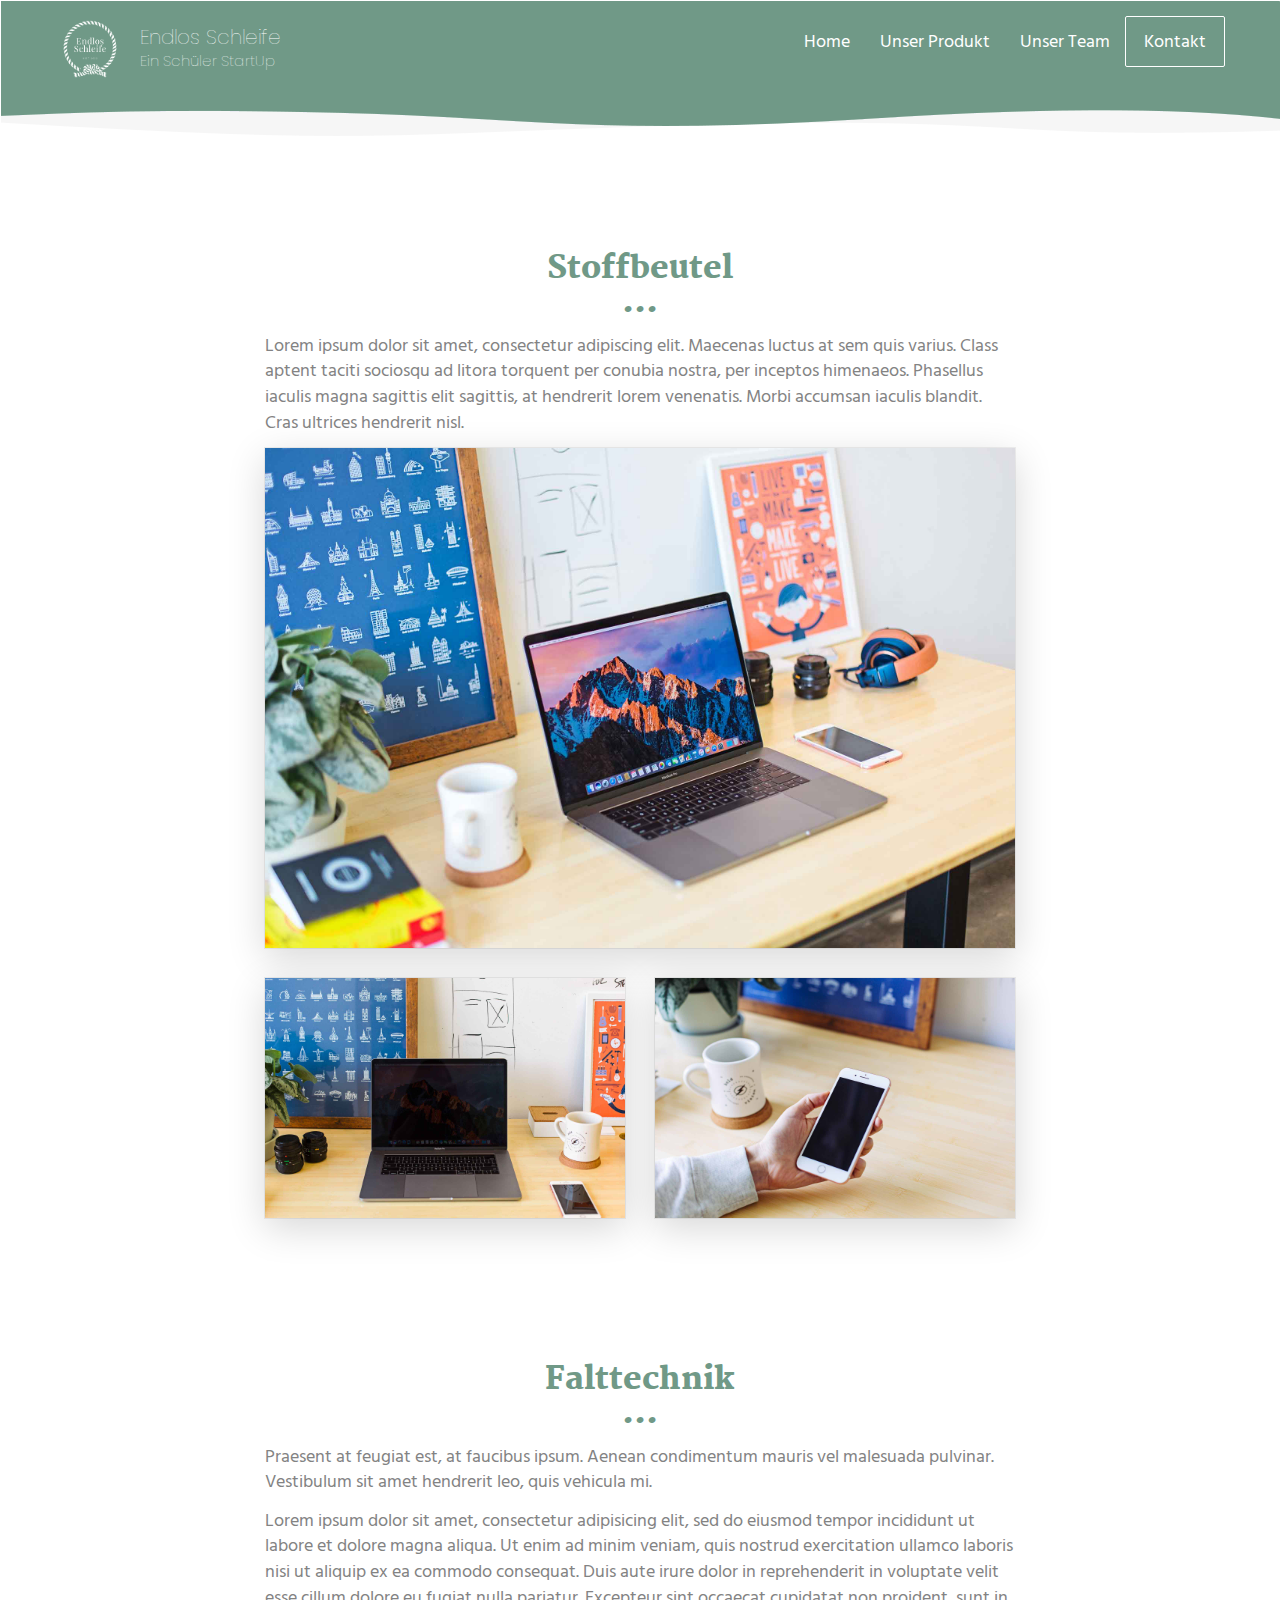
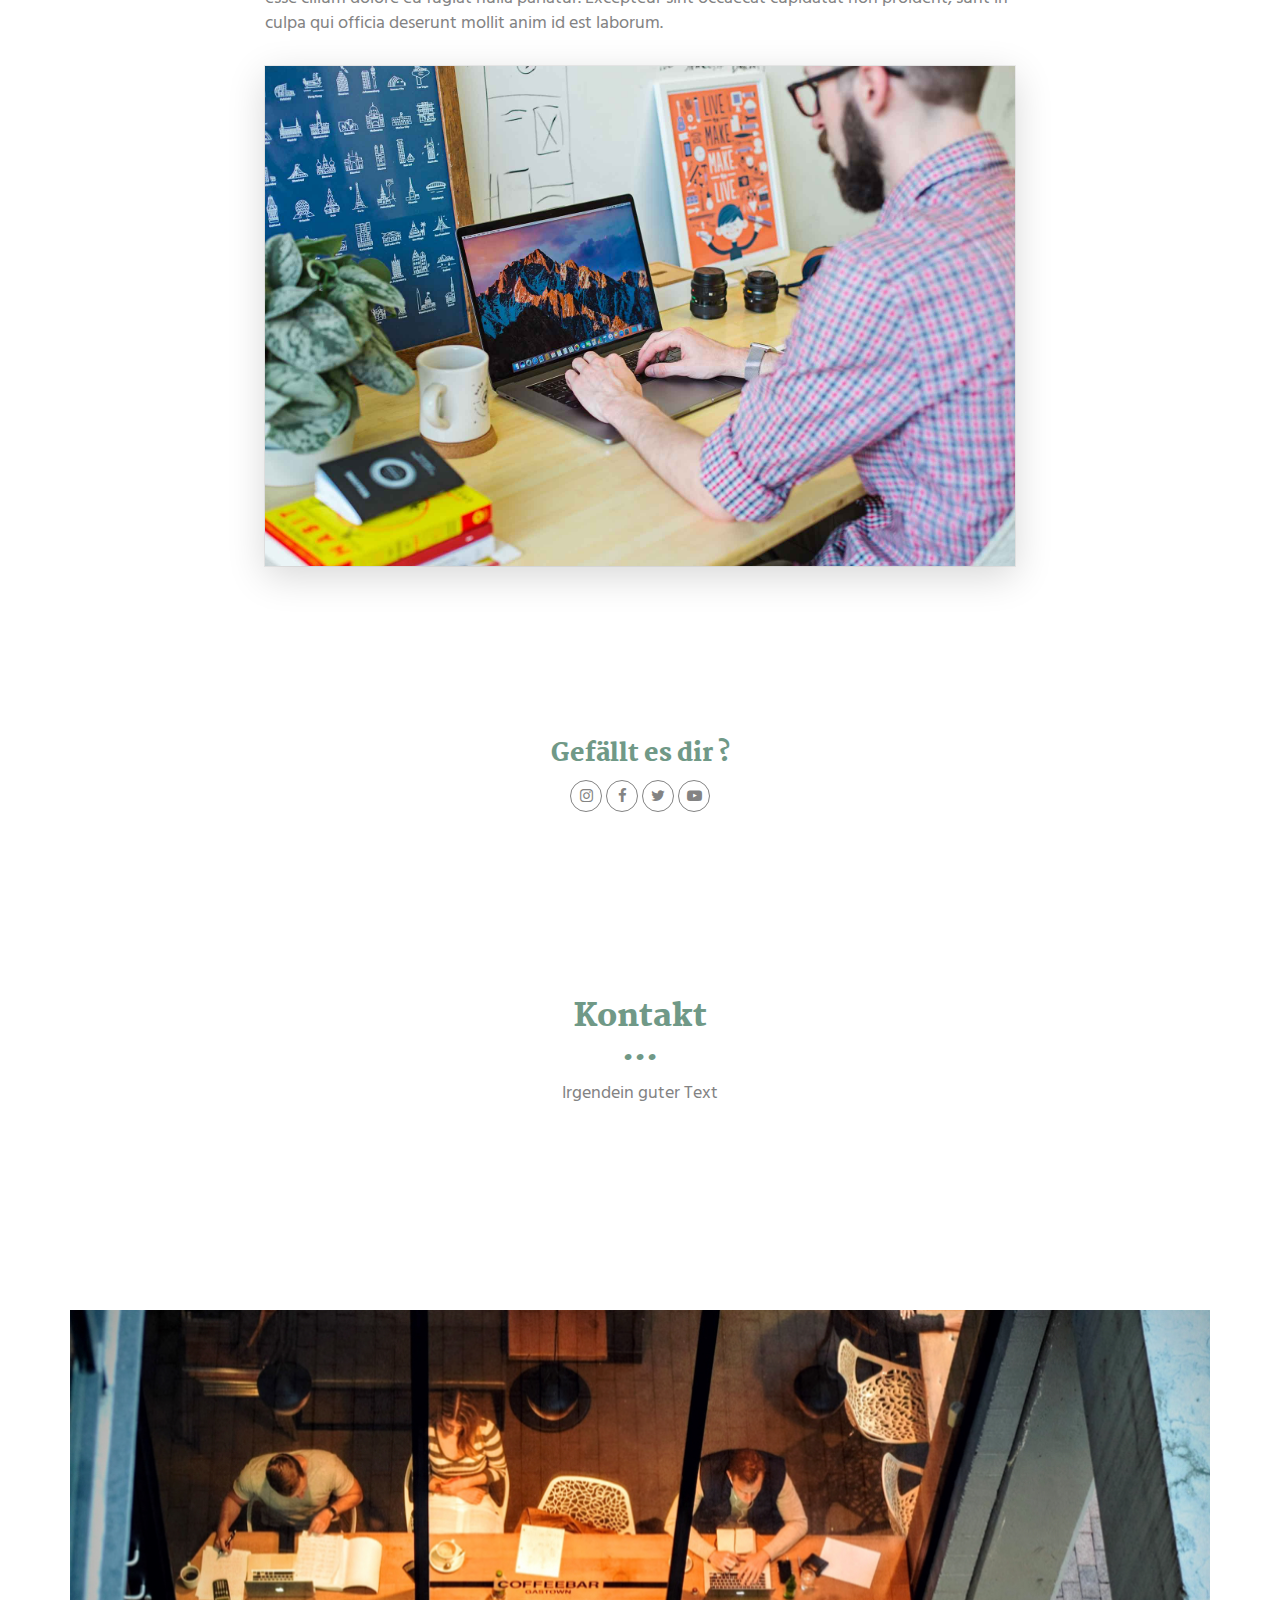
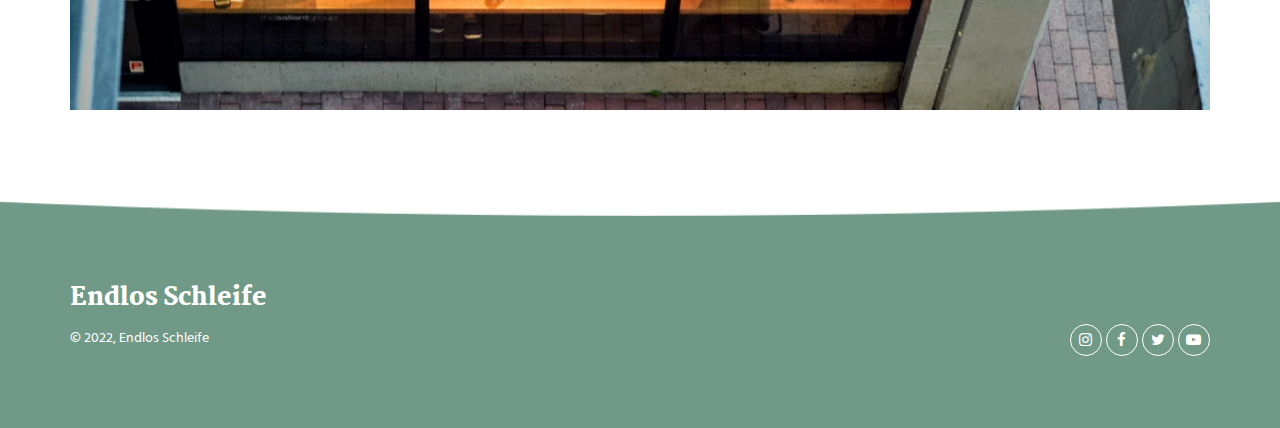
==== commit 2b7304bd: "Add files via upload" ====
--- a/Produkt.html
+++ b/Produkt.html
@@ -15,8 +15,8 @@
   
   <link rel="apple-touch-icon" sizes="180x180" href="./assets/apple-icon-180x180.png">
   <link href="./assets/favicon.ico" rel="icon">
-
-  <title>Title page</title>
+  <link href="https://fonts.googleapis.com/css2?family=Montserrat:wght@300&family=Open+Sans:ital,wght@0,300;0,400;0,500;0,600;0,700;0,800;1,300;1,400;1,500;1,600;1,700;1,800&family=Poppins:wght@100;200;300;400;600;700&display=swap" rel="stylesheet">
+  <title>Endlos Schleife - Ein Schüler StartUp</title>
   <link href="./main.550dcf66.css" rel="stylesheet">
   <link href="style.css" rel="stylesheet">
 </head>
